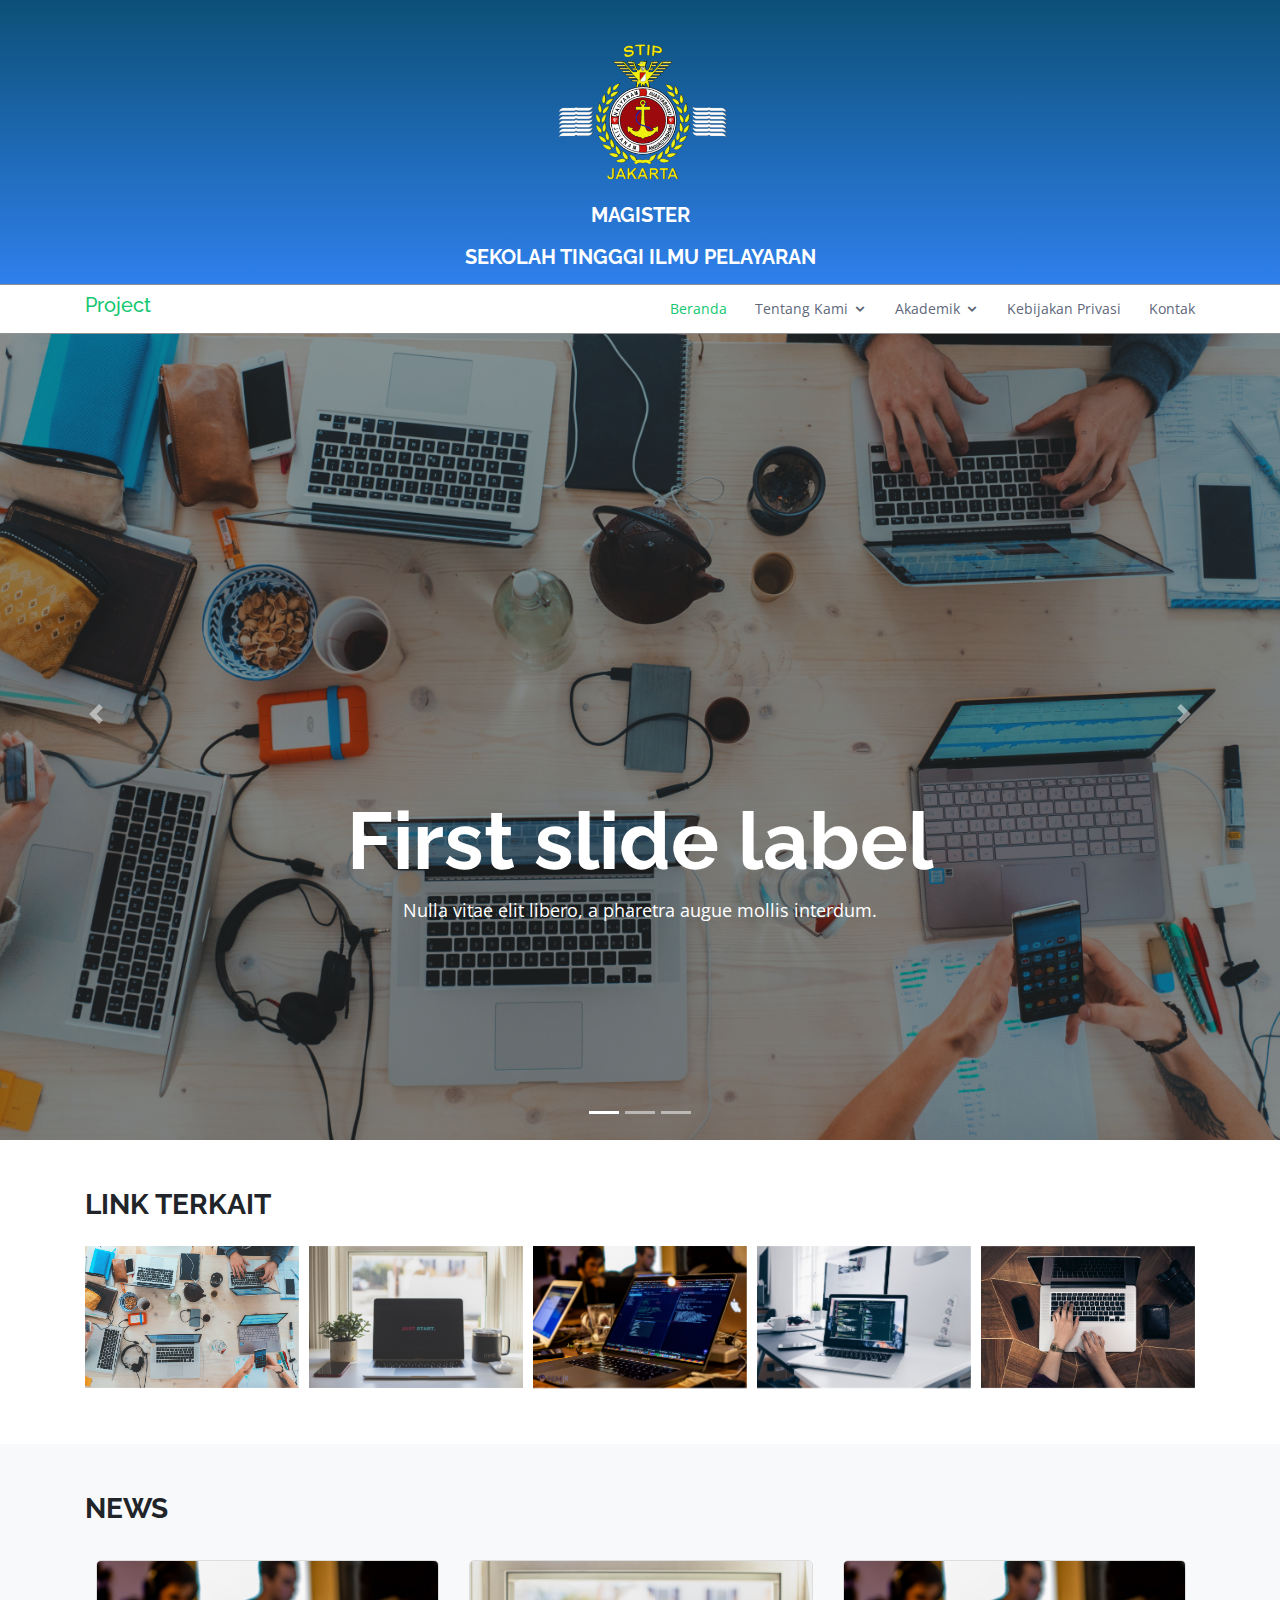
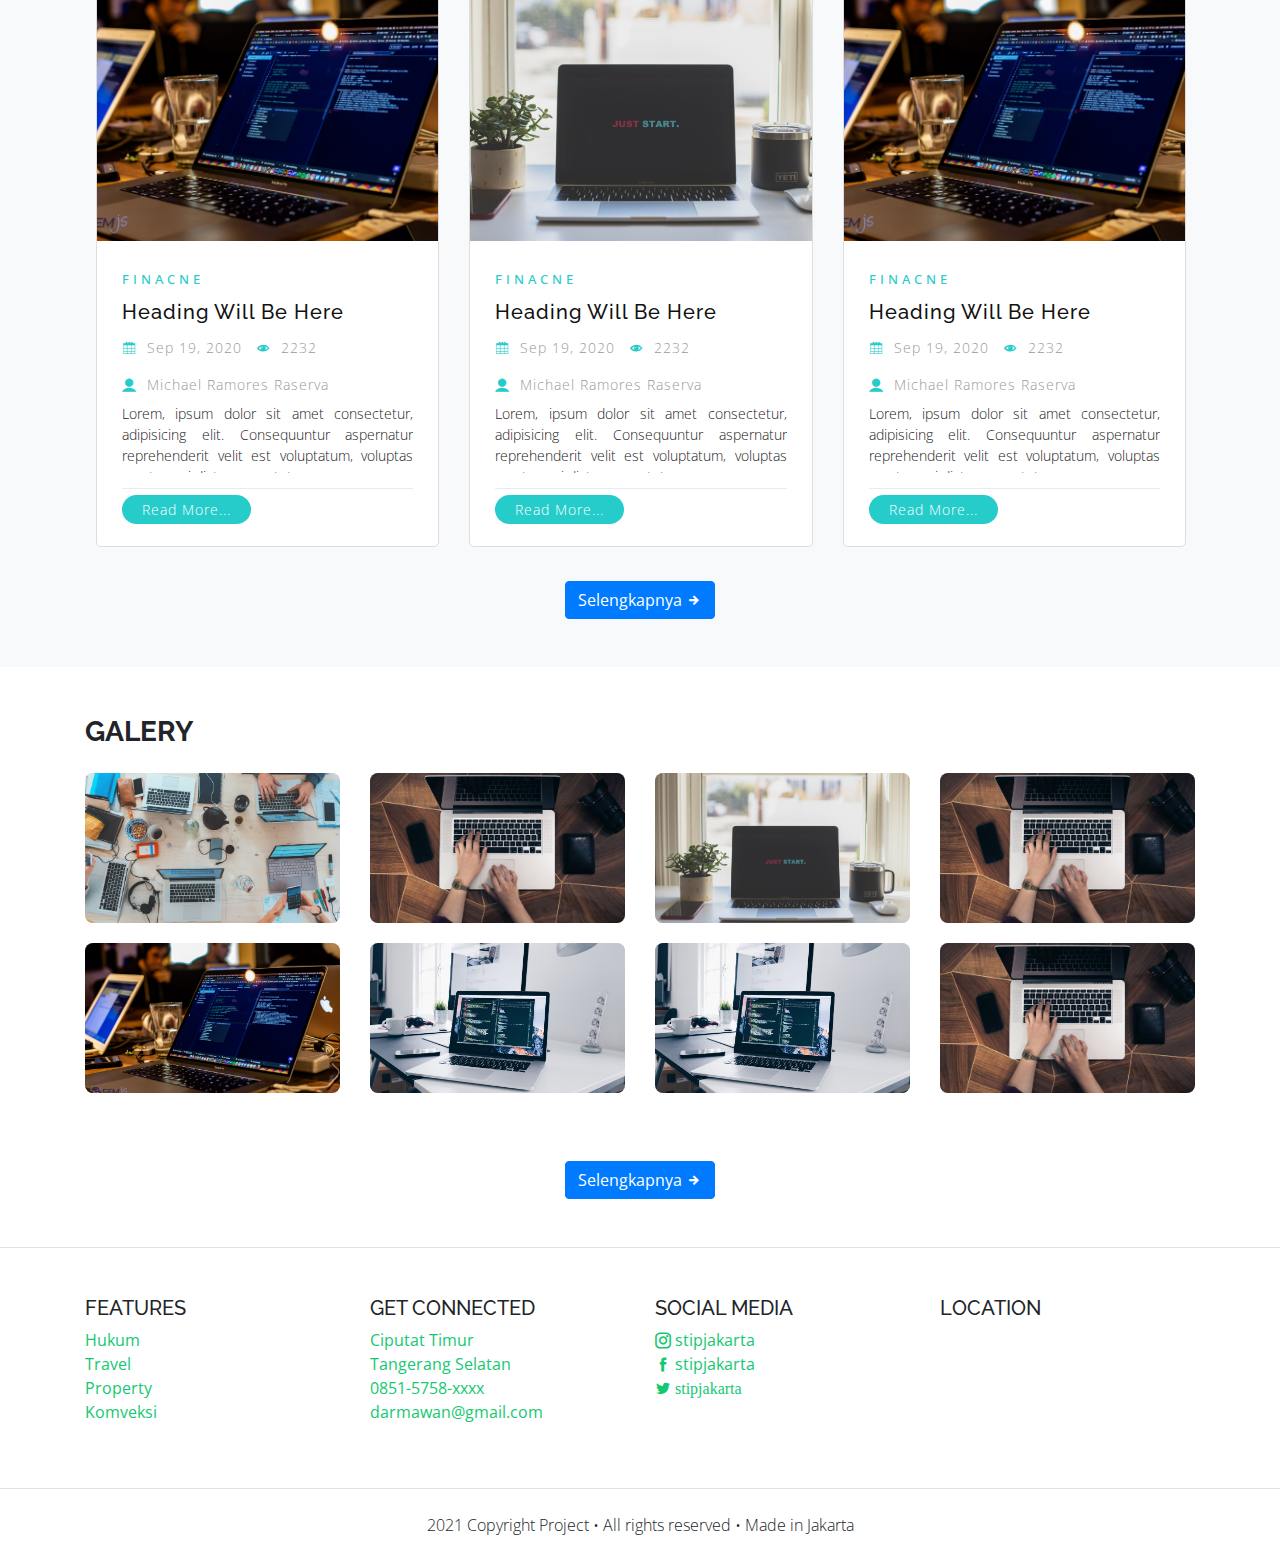
==== index.html @ 09ce3871 "berita" ====
<!DOCTYPE html>
<html lang="en">
  <head>
    <meta charset="UTF-8" />
    <meta http-equiv="X-UA-Compatible" content="IE=edge" />
    <meta name="viewport" content="width=device-width, initial-scale=1.0" />
    <title>Project Uda</title>
    <link rel="preconnect" href="https://fonts.gstatic.com" />
    <link
      href="https://fonts.googleapis.com/css?family=Open+Sans:300,300i,400,400i,600,600i,700,700i|Raleway:300,300i,400,400i,500,500i,600,600i,700,700i|Poppins:300,300i,400,400i,500,500i,600,600i,700,700i"
      rel="stylesheet"
    />
    <link rel="stylesheet" href="frontend/css/bootstrap.css" />
    <link rel="stylesheet" href="frontend/vendor/owl/owl.carousel.min.css" />
    <!-- <link rel="stylesheet" href="frontend/css/owl.theme.default.css" /> -->
    <link rel="stylesheet" href="frontend/css/bootstrap-grid.css" />
    <link rel="stylesheet" href="frontend/css/bootstrap-reboot.css" />
    <link rel="stylesheet" href="frontend/css/style.css" />
    <link href="frontend/vendor/icofont/icofont.min.css" rel="stylesheet" />
    <link href="frontend/vendor/venobox/venobox.css" rel="stylesheet" />
    <link rel="stylesheet" href="frontend/css/responsive.css" />
  </head>
  <body>
    <!-- header -->
    <header id="header">
      <div class="container">
        <div class="row">
          <div class="col-lg-12 col-12 section-header">
            <img src="frontend/images/logo.png" alt="LOGO" />
            <h1>MAGISTER</h1>
            <h1>SEKOLAH TINGGGI ILMU PELAYARAN</h1>
          </div>
        </div>
      </div>
    </header>
    <!-- header -->
    <!-- navbar -->
    <div class="menus">
      <div class="container d-flex align-items-center">
        <h1 class="logo mr-auto navbar-brand">
          <a href="index.html">Project</a>
        </h1>
        <nav class="nav-menu d-none d-lg-block">
          <ul>
            <li class="active"><a href="index.html">Beranda</a></li>
            <li class="drop-down">
              <a href="">Tentang Kami</a>
              <ul>
                <li><a href="sejarah.html">Sejarah</a></li>
                <li><a href="vm.html">Visi dan Misi</a></li>
                <li class="drop-down">
                  <a href="#">Deep Drop Down</a>
                  <ul>
                    <li><a href="#">Deep Drop Down 1</a></li>
                    <li><a href="#">Deep Drop Down 2</a></li>
                    <li><a href="#">Deep Drop Down 3</a></li>
                    <li><a href="#">Deep Drop Down 4</a></li>
                    <li><a href="#">Deep Drop Down 5</a></li>
                  </ul>
                </li>
              </ul>
            </li>
            <li class="drop-down">
              <a href="">Akademik</a>
              <ul>
                <li><a href="galery.html">Galeri</a></li>
                <li><a href="#">Testimoni</a></li>
                <li><a href="#">Animo & Daya Tampung</a></li>
                <li><a href="#">Biaya Pendidikan</a></li>
                <li><a href="#">Jadwal Pendaftaran</a></li>
                <li class="drop-down">
                  <a href="#">Deep Drop Down</a>
                  <ul>
                    <li><a href="#">Deep Drop Down 1</a></li>
                    <li><a href="#">Deep Drop Down 2</a></li>
                    <li><a href="#">Deep Drop Down 3</a></li>
                    <li><a href="#">Deep Drop Down 4</a></li>
                    <li><a href="#">Deep Drop Down 5</a></li>
                  </ul>
                </li>
              </ul>
            </li>
            <li><a href="#services">Kebijakan Privasi</a></li>
            <li><a href="#portfolio">Kontak</a></li>
          </ul>
        </nav>
      </div>
    </div>

    <!-- navbar -->
    <!-- corousel -->

    <div class="bd-example">
      <div
        id="carouselExampleCaptions"
        class="carousel slide"
        data-ride="carousel"
      >
        <ol class="carousel-indicators">
          <li
            data-target="#carouselExampleCaptions"
            data-slide-to="0"
            class="active"
          ></li>
          <li data-target="#carouselExampleCaptions" data-slide-to="1"></li>
          <li data-target="#carouselExampleCaptions" data-slide-to="2"></li>
        </ol>
        <div class="carousel-inner">
          <div class="carousel-item active">
            <img
              src="frontend/images/image1.jpg"
              class="d-block w-100"
              alt="..."
            />
            <div class="carousel-caption d-none d-md-block">
              <h5>First slide label</h5>
              <p>Nulla vitae elit libero, a pharetra augue mollis interdum.</p>
            </div>
          </div>
          <div class="carousel-item">
            <img
              src="frontend/images/image2.jpg"
              class="d-block w-100"
              alt="..."
            />
            <div class="carousel-caption d-none d-md-block">
              <h5>Second slide label</h5>
              <p>Lorem ipsum dolor sit amet, consectetur adipiscing elit.</p>
            </div>
          </div>
          <div class="carousel-item">
            <img
              src="frontend/images/image3.jpg"
              class="d-block w-100"
              alt="..."
            />
            <div class="carousel-caption d-none d-md-block">
              <h5>Third slide label</h5>
              <p>
                Praesent commodo cursus magna, vel scelerisque nisl consectetur.
              </p>
            </div>
          </div>
        </div>
        <a
          class="carousel-control-prev"
          href="#carouselExampleCaptions"
          role="button"
          data-slide="prev"
        >
          <span class="carousel-control-prev-icon" aria-hidden="true"></span>
          <span class="sr-only">Previous</span>
        </a>
        <a
          class="carousel-control-next"
          href="#carouselExampleCaptions"
          role="button"
          data-slide="next"
        >
          <span class="carousel-control-next-icon" aria-hidden="true"></span>
          <span class="sr-only">Next</span>
        </a>
      </div>
    </div>
    <!-- Corusel akhir -->
    <!-- link terkait -->
    <section class="section-link p-5">
      <div class="container">
        <div class="row mb-3">
          <div class="col-12">
            <h5>LINK TERKAIT</h5>
          </div>
        </div>
        <div class="row">
          <div class="col-12">
            <div id="link" class="owl-carousel">
              <div class="figure-img">
                <img
                  src="frontend/images/image1.jpg"
                  class="figure-img img-fluid"
                />
              </div>

              <div class="figure-img">
                <img
                  src="frontend/images/image2.jpg"
                  class="figure-img img-fluid"
                />
              </div>
              <div class="figure-img">
                <img
                  src="frontend/images/image3.jpg"
                  class="figure-img img-fluid"
                />
              </div>
              <div class="figure-img">
                <img
                  src="frontend/images/image4.jpg"
                  class="figure-img img-fluid"
                />
              </div>
              <div class="figure-img">
                <img
                  src="frontend/images/image5.jpg"
                  class="figure-img img-fluid"
                />
              </div>
            </div>
          </div>
        </div>
      </div>
    </section>
    <!-- link terkait -->
    <!-- news -->
    <section class="section-news bg-light p-5">
      <div class="container">
        <div class="row mb-3">
          <div class="col-12">
            <h5>NEWS</h5>
          </div>
        </div>
        <div class="row">
          <div class="col-lg-12">
            <div id="news-slider" class="owl-carousel">
              <div class="news-grid">
                <div class="news-grid-image">
                  <img src="frontend/images/image3.jpg" />
                  <div class="news-grid-box">
                    <h1>19</h1>
                    <p>Sep</p>
                  </div>
                </div>
                <div class="news-grid-txt">
                  <span>Finacne</span>
                  <h2>Heading Will Be Here</h2>
                  <ul>
                     <li>
                      <i class="icofont-calendar" aria-hidden="true"></i> Sep
                      19, 2020
                    </li>
                    <li>
                      <i class="icofont-eye" aria-hidden="true"></i> 2232
                    </li>
                    <li>
                      <i class="icofont-ui-user" aria-hidden="true"></i> Michael Ramores Raserva
                    </li>
                  </ul>
                  <div class="news-over">
                    <p>
                      Lorem, ipsum dolor sit amet consectetur, adipisicing elit.
                      Consequuntur aspernatur reprehenderit velit est
                      voluptatum, voluptas amet quasi dicta consectetur.
                    </p>
                  </div>
                  <div class="dropdown-divider"></div>
                  <a href="detail-berita.html">Read More...</a>
                </div>
              </div>
              <div class="news-grid">
                <div class="news-grid-image">
                  <img src="frontend/images/image2.jpg" />
                  <div class="news-grid-box">
                    <h1>19</h1>
                    <p>Sep</p>
                  </div>
                </div>
                <div class="news-grid-txt">
                  <span>Finacne</span>
                  <h2>Heading Will Be Here</h2>
                  <ul>
                     <li>
                      <i class="icofont-calendar" aria-hidden="true"></i> Sep
                      19, 2020
                    </li>
                    <li>
                      <i class="icofont-eye" aria-hidden="true"></i> 2232
                    </li>
                    <li>
                      <i class="icofont-ui-user" aria-hidden="true"></i> Michael Ramores Raserva
                    </li>
                  </ul>
                  <div class="news-over">
                    <p>
                      Lorem, ipsum dolor sit amet consectetur, adipisicing elit.
                      Consequuntur aspernatur reprehenderit velit est
                      voluptatum, voluptas amet quasi dicta consectetur.
                    </p>
                  </div>
                  <div class="dropdown-divider"></div>
                  <a href="detail-berita.html">Read More...</a>
                </div>
              </div>

              <div class="news-grid">
                <div class="news-grid-image">
                  <img src="frontend/images/image3.jpg" />
                  <div class="news-grid-box">
                    <h1>19</h1>
                    <p>Sep</p>
                  </div>
                </div>
                <div class="news-grid-txt">
                  <span>Finacne</span>
                  <h2>Heading Will Be Here</h2>
                  <ul>
                     <li>
                      <i class="icofont-calendar" aria-hidden="true"></i> Sep
                      19, 2020
                    </li>
                    <li>
                      <i class="icofont-eye" aria-hidden="true"></i> 2232
                    </li>
                    <li>
                      <i class="icofont-ui-user" aria-hidden="true"></i> Michael Ramores Raserva
                    </li>
                  </ul>
                  <div class="news-over">
                    <p>
                      Lorem, ipsum dolor sit amet consectetur, adipisicing elit.
                      Consequuntur aspernatur reprehenderit velit est
                      voluptatum, voluptas amet quasi dicta consectetur.
                    </p>
                  </div>
                  <div class="dropdown-divider"></div>
                  <a href="detail-berita.html">Read More...</a>
                </div>
              </div>
              <div class="news-grid">
                <div class="news-grid-image">
                  <img src="frontend/images/image5.jpg" />
                  <div class="news-grid-box">
                    <h1>19</h1>
                    <p>Sep</p>
                  </div>
                </div>
                <div class="news-grid-txt">
                  <span>Finacne</span>
                  <h2>Heading Will Be Here</h2>
                  <ul>
                     <li>
                      <i class="icofont-calendar" aria-hidden="true"></i> Sep
                      19, 2020
                    </li>
                    <li>
                      <i class="icofont-eye" aria-hidden="true"></i> 2232
                    </li>
                    <li>
                      <i class="icofont-ui-user" aria-hidden="true"></i> Michael Ramores Raserva
                    </li>
                  </ul>
                  <div class="news-over">
                    <p>
                      Lorem, ipsum dolor sit amet consectetur, adipisicing elit.
                      Consequuntur aspernatur reprehenderit velit est
                      voluptatum, voluptas amet quasi dicta consectetur.
                    </p>
                  </div>
                  <div class="dropdown-divider"></div>
                  <a href="detail-berita.html">Read More...</a>
                </div>
              </div>
              <div class="news-grid">
                <div class="news-grid-image">
                  <img src="frontend/images/image4.jpg" />
                  <div class="news-grid-box">
                    <h1>19</h1>
                    <p>Sep</p>
                  </div>
                </div>
                <div class="news-grid-txt">
                  <span>Finacne</span>
                  <h2>Heading Will Be Here</h2>
                  <ul>
                     <li>
                      <i class="icofont-calendar" aria-hidden="true"></i> Sep
                      19, 2020
                    </li>
                    <li>
                      <i class="icofont-eye" aria-hidden="true"></i> 2232
                    </li>
                    <li>
                      <i class="icofont-ui-user" aria-hidden="true"></i> Michael Ramores Raserva
                    </li>
                  </ul>
                  <div class="news-over">
                    <p>
                      Lorem, ipsum dolor sit amet consectetur, adipisicing elit.
                      Consequuntur aspernatur reprehenderit velit est
                      voluptatum, voluptas amet quasi dicta consectetur.
                    </p>
                  </div>
                  <div class="dropdown-divider"></div>
                  <a href="detail-berita.html">Read More...</a>
                </div>
              </div>
              <div class="news-grid">
                <div class="news-grid-image">
                  <img src="frontend/images/image5.jpg" />
                  <div class="news-grid-box">
                    <h1>19</h1>
                    <p>Sep</p>
                  </div>
                </div>
                <div class="news-grid-txt">
                  <span>Finacne</span>
                  <h2>Heading Will Be Here</h2>
                  <ul>
                     <li>
                      <i class="icofont-calendar" aria-hidden="true"></i> Sep
                      19, 2020
                    </li>
                    <li>
                      <i class="icofont-eye" aria-hidden="true"></i> 2232
                    </li>
                    <li>
                      <i class="icofont-ui-user" aria-hidden="true"></i> Michael Ramores Raserva
                    </li>
                  </ul>
                  <div class="news-over">
                    <p>
                      Lorem, ipsum dolor sit amet consectetur, adipisicing elit.
                      Consequuntur aspernatur reprehenderit velit est
                      voluptatum, voluptas amet quasi dicta consectetur.
                    </p>
                  </div>
                  <div class="dropdown-divider"></div>
                  <a href="detail-berita.html">Read More...</a>
                </div>
              </div>
            </div>
          </div>
        </div>
        <div class="row">
          <div class="col-12 d-flex justify-content-center">
            <a href="berita.html" class="btn btn-primary"
              >Selengkapnya <i class="icofont-arrow-right"></i
            ></a>
          </div>
        </div>
      </div>
    </section>
    <!-- NEWS -->
    <!-- GALERY -->
    <section class="section-galery p-5">
      <div class="container">
        <div class="row mb-3">
          <div class="col-12">
            <h5>GALERY</h5>
          </div>
        </div>
        <div class="row row-galery">
          <div class="col-lg-3 col-md-6 col-sm-2">
            <div class="component-news d-block">
              <div class="news-thumbnail">
                <div
                  class="news-image"
                  style="background-image: url('frontend/images/image1.jpg')"
                >
                  <a
                    href="frontend/images/image1.jpg"
                    data-gall="Gallery"
                    class="venobox d-flex justify-content-center"
                  >
                  </a>
                </div>
              </div>
            </div>
          </div>
          <div class="col-lg-3 col-md-6 col-sm-2">
            <div class="component-news d-block">
              <div class="news-thumbnail">
                <div
                  class="news-image"
                  style="background-image: url('frontend/images/image5.jpg')"
                >
                  <a
                    href="frontend/images/image5.jpg"
                    data-gall="Gallery"
                    class="venobox d-flex justify-content-center"
                  ></a>
                </div>
              </div>
            </div>
          </div>
          <div class="col-lg-3 col-md-6 col-sm-2">
            <div class="component-news d-block">
              <div class="news-thumbnail">
                <div
                  class="news-image"
                  style="background-image: url('frontend/images/image2.jpg')"
                >
                  <a
                    href="frontend/images/image2.jpg"
                    data-gall="Gallery"
                    class="venobox d-flex justify-content-center"
                  ></a>
                </div>
              </div>
            </div>
          </div>
          <div class="col-lg-3 col-md-6 col-sm-2">
            <div class="component-news d-block">
              <div class="news-thumbnail">
                <div
                  class="news-image"
                  style="background-image: url('frontend/images/image5.jpg')"
                >
                  <a
                    href="frontend/images/image5.jpg"
                    data-gall="Gallery"
                    class="venobox d-flex justify-content-center"
                  ></a>
                </div>
              </div>
            </div>
          </div>
          <div class="col-lg-3 col-md-6 col-sm-2">
            <div class="component-news d-block">
              <div class="news-thumbnail">
                <div
                  class="news-image"
                  style="background-image: url('frontend/images/image3.jpg')"
                >
                  <a
                    href="frontend/images/image3.jpg"
                    data-gall="Gallery"
                    class="venobox d-flex justify-content-center"
                  ></a>
                </div>
              </div>
            </div>
          </div>
          <div class="col-lg-3 col-md-6 col-sm-2">
            <div class="component-news d-block">
              <div class="news-thumbnail">
                <div
                  class="news-image"
                  style="background-image: url('frontend/images/image4.jpg')"
                >
                  <a
                    href="frontend/images/image4.jpg"
                    data-gall="Gallery"
                    class="venobox d-flex justify-content-center"
                  ></a>
                </div>
              </div>
            </div>
          </div>
          <div class="col-lg-3 col-md-6 col-sm-2">
            <div class="component-news d-block">
              <div class="news-thumbnail">
                <div
                  class="news-image"
                  style="background-image: url('frontend/images/image4.jpg')"
                >
                  <a
                    href="frontend/images/image4.jpg"
                    data-gall="Gallery"
                    class="venobox d-flex justify-content-center"
                  ></a>
                </div>
              </div>
            </div>
          </div>
          <div class="col-lg-3 col-md-6 col-sm-2">
            <div class="component-news d-block">
              <div class="news-thumbnail">
                <div
                  class="news-image"
                  style="background-image: url('frontend/images/image5.jpg')"
                >
                  <a
                    href="frontend/images/image5.jpg"
                    data-gall="Gallery"
                    class="venobox d-flex justify-content-center"
                  ></a>
                </div>
              </div>
            </div>
          </div>
          <div class="col-lg-3 col-md-6 col-sm-2">
            <div class="component-news d-block">
              <div class="news-thumbnail">
                <div
                  class="news-image"
                  style="background-image: url('frontend/images/image4.jpg')"
                >
                  <a
                    href="frontend/images/image4.jpg"
                    data-gall="Gallery"
                    class="venobox d-flex justify-content-center"
                  ></a>
                </div>
              </div>
            </div>
          </div>
        </div>
      </div>
      <div class="row pt-5">
        <div class="col-12 d-flex justify-content-center">
          <a href="galery.html" class="btn btn-primary"
            >Selengkapnya <i class="icofont-arrow-right"></i
          ></a>
        </div>
      </div>
    </section>

    <!-- GALERY -->
    <footer class="section-footer mb-4 border-top">
      <div class="container pt-5 pb-5">
        <div class="row justify-content-center">
          <div class="col-12">
            <div class="row">
              <div class="col-12 col-lg-3">
                <h5>FEATURES</h5>
                <ul class="list-unstyled">
                  <li>
                    <a href=" "> Hukum</a>
                  </li>
                  <li>
                    <a href=" ">Travel</a>
                  </li>
                  <li>
                    <a href=" ">Property</a>
                  </li>
                  <li>
                    <a href=" ">Komveksi</a>
                  </li>
                </ul>
              </div>

              <div class="col-12 col-lg-3">
                <h5>GET CONNECTED</h5>
                <ul class="list-unstyled">
                  <li>
                    <a href=" ">Ciputat Timur</a>
                  </li>
                  <li>
                    <a href=" ">Tangerang Selatan</a>
                  </li>
                  <li>
                    <a href=" ">0851-5758-xxxx</a>
                  </li>
                  <li>
                    <a href=" ">darmawan@gmail.com</a>
                  </li>
                </ul>
              </div>
              <div class="col-12 col-lg-3">
                <h5>SOCIAL MEDIA</h5>
                <ul class="list-unstyled">
                  <li>
                    <a href=" "
                      ><i class="icofont-instagram"></i> stipjakarta</a
                    >
                  </li>
                  <li>
                    <a href=" "><i class="icofont-facebook"></i> stipjakarta</a>
                  </li>
                  <li>
                    <a href=" "><i class="icofont-twitter"> stipjakarta</i></a>
                  </li>
                </ul>
              </div>
              <div class="col-12 col-lg-3">
                <h5>LOCATION</h5>
                <iframe
                  src="https://www.google.com/maps/embed?pb=!1m18!1m12!1m3!1d3965.6887123064917!2d106.75158631431097!3d-6.304567863454402!2m3!1f0!2f0!3f0!3m2!1i1024!2i768!4f13.1!3m3!1m2!1s0x2e69ef103911afdd%3A0xaa8cbd97d3e66313!2sHANASTI%20%26%20REKAN!5e0!3m2!1sid!2sid!4v1594569142660!5m2!1sid!2sid "
                  frameborder="0 "
                  style="border: 0; width: 100%; height: 100px"
                  allowfullscreen
                ></iframe>
              </div>
            </div>
          </div>
        </div>
      </div>
      <div class="container-fluid pt-4 pb-1 border-top">
        <div class="row justify-content-center">
          <div class="col-auto text-gray-500 font-weight-light">
            2021 Copyright Project • All rights reserved • Made in Jakarta
          </div>
        </div>
      </div>
    </footer>
    <a href="#" class="back-to-top"><i class="icofont-simple-up"></i></a>

    <script src="frontend/js/jquery-3.3.1.min.js"></script>
    <!-- <script src="frontend/js/jquery.min.js"></script> -->
    <!-- <script src="frontend/js/popper.min.js"></script> -->
    <script src="frontend/js/bootstrap.js"></script>
    <script src="frontend/js/main.js"></script>
    <script src="frontend/vendor/venobox/venobox.min.js"></script>
    <script src="frontend/vendor/owl/owl.carousel.min.js"></script>
    <script type="text/javascript">
      $(document).ready(function () {
        $("#news-slider").owlCarousel({
          loop: true,
          margin: 10,
          nav: false,
          autoplay: true,
          autoplayTimeout: 4000,
          dotd: false,
          responsive: {
            0: {
              items: 1,
            },
            600: {
              items: 2,
            },
            1000: {
              items: 3,
            },
            1400: {
              items: 4,
            },
          },
        });
      });
    </script>
    <script type="text/javascript">
      $("#link").owlCarousel({
        loop: true,
        margin: 10,
        nav: false,
        autoplay: true,
        autoplayTimeout: 4000,
        dotd: false,

        responsive: {
          0: {
            items: 2,
          },
          600: {
            items: 3,
          },
          1000: {
            items: 5,
          },
          1400: {
            items: 5,
          },
        },
      });
    </script>
  </body>
</html>
---- frontend/css/style.css ----
body {
  font-family: "Open Sans", sans-serif;
}
a {
  color: #14c871;
}

a:hover {
  color: #206bfb;
  text-decoration: none;
}
h1,
h2,
h3,
h4,
h5,
h6 {
  font-family: "Raleway", sans-serif;
}

.back-to-top {
  position: fixed;
  display: none;
  right: 15px;
  bottom: 15px;
  z-index: 99999;
}

.back-to-top i {
  display: flex;
  align-items: center;
  justify-content: center;
  font-size: 24px;
  width: 40px;
  height: 40px;
  border-radius: 4px;
  background: #16df7e;
  color: #fff;
  transition: all 0.4s;
}

.back-to-top i:hover {
  background: #206bfb;
  color: #fff;
}

header {
  background-image: linear-gradient(
    180deg,
    #0c5077 0%,
    #2f80ed 100%,
    #000000 100%,
    #ffffff 100%
  );
}
.section-header img {
  width: 25%;
  display: block;
  margin-left: auto;
  margin-right: auto;
  margin-top: 30px;
}

.section-header h1 {
  font-size: 20px;
  font-weight: 700;
  color: #ffffff;
  text-align: center;
  padding-bottom: 10px;
}

.menus {
  position: absolute;
  top: 284px;
  width: 100%;
  border-top: 1px solid #909090;
  border-bottom: 1px solid #909090;
  background-color: white;
  z-index: 3000;
}

.menus.sticky {
  position: fixed;
  top: 50px;

  border-top: none;
  background: white;
  box-shadow: 0px 2px 15px rgba(0, 0, 0, 0.1);
  padding: 8px 0;
}
#header {
  z-index: 997;
}

#header.header-scrolled {
  box-shadow: 0px 2px 15px rgba(0, 0, 0, 0.1);
  position: fixed;
  top: -230px;
  width: 100%;
}
/* Desktop Navigation */
.nav-menu ul {
  margin: 0;
  padding: 0;
  list-style: none;
}

.nav-menu > ul {
  display: flex;
}

.nav-menu > ul > li {
  position: relative;
  white-space: nowrap;
  padding: 10px 0 10px 28px;
}

.nav-menu a {
  display: block;
  position: relative;
  color: #5f687b;
  transition: 0.3s;
  font-size: 14px;
  font-family: "Open Sans", sans-serif;
}

.nav-menu a:hover,
.nav-menu .active > a,
.nav-menu li:hover > a {
  color: #14c871;
}

.nav-menu .drop-down ul {
  display: block;
  position: absolute;
  left: 14px;
  top: calc(100% + 30px);
  z-index: 99;
  opacity: 0;
  visibility: hidden;
  padding: 10px 0;
  background: #fff;
  box-shadow: 0px 0px 30px rgba(127, 137, 161, 0.25);
  transition: 0.3s;
}

.nav-menu .drop-down:hover > ul {
  opacity: 1;
  top: 100%;
  visibility: visible;
}

.nav-menu .drop-down li {
  min-width: 180px;
  position: relative;
}

.nav-menu .drop-down ul a {
  padding: 10px 20px;
  font-size: 14px;
  font-weight: 500;
  text-transform: none;
  color: #5f687b;
}

.nav-menu .drop-down ul a:hover,
.nav-menu .drop-down ul .active > a,
.nav-menu .drop-down ul li:hover > a {
  color: #14c871;
}

.nav-menu .drop-down > a:after {
  content: "\ea99";
  font-family: IcoFont;
  padding-left: 5px;
}

.nav-menu .drop-down .drop-down ul {
  top: 0;
  left: calc(100% - 30px);
}

.nav-menu .drop-down .drop-down:hover > ul {
  opacity: 1;
  top: 0;
  left: 100%;
}

.nav-menu .drop-down .drop-down > a {
  padding-right: 35px;
}

.nav-menu .drop-down .drop-down > a:after {
  content: "\eaa0";
  font-family: IcoFont;
  position: absolute;
  right: 15px;
}

.carousel-item {
  /* height: 100vh; */
  /* min-height: 500px;
  background: no-repeat scroll center scroll; */
  -webkit-background-size: cover;
  background-size: cover;
}

.carousel-item::before {
  content: "";
  display: block;
  position: absolute;
  top: 0;
  left: 0;
  bottom: 0;
  right: 0;
  background: black;
  opacity: 0.4;
}
.carousel-caption {
  bottom: 180px;
  padding-left: 100px;
  padding-right: 100px;
}

.carousel-caption h5 {
  font-size: 80px;
  font-weight: 700;
}
.carousel-caption p {
  font-size: 18px;
  top: 2rem;
}

/* LINK TERKAIT */
.section-link h5 {
  font-size: 28px;
  font-weight: 700;
}
/* LINK TERKAIT */

/* NEWS */
.owl-controls .owl-buttons {
  position: relative;
}

.owl-controls .owl-prev {
  position: absolute;
  left: -40px;
  bottom: 230px;
  padding: 8px 17px;
  background: #26ccca;
  border-radius: 50px;
  transition: 0.5s;
}

.owl-controls .owl-next {
  position: absolute;
  right: -40px;
  bottom: 230px;
  padding: 8px 17px;
  background: #26ccca;
  border-radius: 50px;
  transition: 0.5s;
}

.owl-controls .owl-prev:after,
.owl-controls .owl-next:after {
  content: "\f104";
  font-family: FontAwesome;
  color: #fff;
  font-size: 16px;
}

.owl-controls .owl-next:after {
  content: "\f105";
}

.owl-controls .owl-prev:hover,
.owl-controls .owl-next:hover {
  background: #000;
}

/* NEWS */
.section-news h5 {
  font-size: 28px;
  font-weight: 700;
}
.news-grid {
  width: auto;
  position: relative;
  background: #fff;
  border-radius: 5px;
  overflow: hidden;
  border: 1px solid #ddd; /*box-shadow: 0px 10px 30px 0px rgba(50, 50, 50, 0.16);*/
  margin: 10px;
}

.news-grid-image {
  width: 100%;
  height: 280px;
  overflow: hidden;
}

.news-grid-image img {
  width: 100%;
  height: 100%;
  object-fit: cover;
  transition: 0.5s;
}

.news-grid-box {
  display: block;
  position: absolute;
  text-align: center;
  background: #26ccca;
  left: -80px;
  top: 15px;
  padding: 10px;
  transition: 0.5s;
}

.news-grid-box h1 {
  color: #fff;
  font-size: 30px;

  letter-spacing: 2px;
  padding-bottom: 5px;
  border-bottom: 1px solid rgba(255, 255, 255, 0.3);
  margin-bottom: 5px;
}

.news-grid-box p {
  color: #fff;
  font-size: 14px;
  font-weight: 400;
  margin-bottom: 0px;
}

.news-grid-txt {
  padding: 25px;
}

.news-grid-txt span {
  color: #26ccca;
  font-size: 13px;
  font-weight: 500;
  letter-spacing: 4px;
  text-transform: uppercase;
}

.news-grid-txt h2 {
  color: #111;
  font-size: 20px;
  letter-spacing: 1px;
  margin: 10px 0px 5px 0px;
}

.news-grid-txt ul {
  padding: 0;
  margin: 0;
}

.news-grid-txt ul li {
  list-style: none;
  display: inline-block;
  color: #999;
  font-size: 14px;
  font-weight: 300;
  margin: 8px 10px 8px 0px;
  letter-spacing: 1px;
}

.news-grid-txt ul li i {
  color: #26ccca;
  font-size: 14px;
  font-weight: 500;
  margin-right: 5px;
}
.news-over {
  overflow: hidden;
  height: 70px;
  margin-bottom: 15px;
}
.news-grid-txt p {
  color: #222;
  font-size: 14px;
  font-weight: 100;
  text-align: justify;
  padding-bottom: 15px;
  margin-bottom: 25px;
}

.news-grid-txt a {
  color: #fff;
  background: #26ccca;
  margin-top: 50px;
  padding: 5px 20px;
  border-radius: 50px;
  font-size: 14px;
  font-weight: 300;
  letter-spacing: 1px;
  text-decoration-line: none;
  transition: 0.5s;
}

/*Hover-Section*/
.news-grid:hover .news-grid-box {
  left: 15px;
  transition: 0.5s;
}

.news-grid:hover .news-grid-image img {
  filter: grayscale(1);
  transform: scale(1.1);
  transition: 0.5s;
}

.news-grid:hover .news-grid-txt a {
  text-decoration-line: none;
  color: #fff;
  letter-spacing: 2px;
  transition: 0.5s;
}

/* NEWS */

/* DETAILS NEWS */
.section-detail-news .news-grid-txt {
  padding: 25px;
  text-align: center;
}

.section-detail-news .news-grid-txt span {
  color: #26ccca;
  font-size: 13px;
  font-weight: 500;
  letter-spacing: 4px;
  text-transform: uppercase;
}

.section-detail-news .news-grid-txt h2 {
  color: #111;
  font-weight: 700;
  font-size: 41px;
line-height: 50px;
margin-bottom: 7px;
margin-top: 0;
overflow-wrap: break-word;
}

.section-detail-news .news-grid-txt ul {
  padding: 0;
  margin: 0;
}

.section-detail-news .news-grid-txt ul li {
  list-style: none;
  display: inline-block;
  color: #999;
  font-size: 14px;
  font-weight: 300;
  margin: 8px 10px 8px 0px;
  letter-spacing: 1px;
}

.section-detail-news .news-grid-txt ul li i {
  color: #26ccca;
  font-size: 14px;
  font-weight: 500;
  margin-right: 5px;
}

.section-detail-news .news-grid-txt p {
  color: #222;
  font-size: 14px;
  font-weight: 100;
  text-align: justify;
  padding-bottom: 15px;
  margin-bottom: 25px;
}

.section-detail-news .news-grid-txt a {
  color: #fff;
  background: #26ccca;
  margin-top: 50px;
  padding: 5px 20px;
  border-radius: 50px;
  font-size: 14px;
  font-weight: 300;
  letter-spacing: 1px;
  text-decoration-line: none;
  transition: 0.5s;
}


/* DETAILS NEWS */

/* NEWS MENU */
.news-menu .news-grid {
  width: auto;
  position: relative;
  background: #fff;
  border-radius: 5px;
  overflow: hidden;
  border: 1px solid #ddd; /*box-shadow: 0px 10px 30px 0px rgba(50, 50, 50, 0.16);*/
  margin: 10px;
}

.news-menu .news-grid-image {
  width: 100%;
  height: 280px;
  overflow: hidden;
}

.news-menu .news-grid-image img {
  width: 100%;
  height: 100%;
  object-fit: cover;
  transition: 0.5s;
}

.news-menu .news-grid-box {
  display: block;
  position: absolute;
  text-align: center;
  background: #26ccca;
  left: -80px;
  top: 15px;
  padding: 10px;
  transition: 0.5s;
}

.news-menu .news-grid-box h1 {
  color: #fff;
  font-size: 30px;

  letter-spacing: 2px;
  padding-bottom: 5px;
  border-bottom: 1px solid rgba(255, 255, 255, 0.3);
  margin-bottom: 5px;
}

.news-menu .news-grid-box p {
  color: #fff;
  font-size: 14px;
  font-weight: 400;
  margin-bottom: 0px;
}

.news-menu .news-grid-txt {
  padding: 25px;
}

.news-menu .news-grid-txt span {
  color: #26ccca;
  font-size: 13px;
  font-weight: 500;
  letter-spacing: 4px;
  text-transform: uppercase;
}

.news-menu .news-grid-txt h2 {
  color: #111;
  font-size: 20px;
  letter-spacing: 1px;
  margin: 10px 0px 5px 0px;
}

.news-menu .news-grid-txt ul {
  padding: 0;
  margin: 0;
}

.news-menu .news-grid-txt ul li {
  list-style: none;
  display: inline-block;
  color: #999;
  font-size: 14px;
  font-weight: 300;
  margin: 8px 10px 8px 0px;
  letter-spacing: 1px;
}

.news-menu .news-grid-txt ul li i {
  color: #26ccca;
  font-size: 14px;
  font-weight: 500;
  margin-right: 5px;
}
.news-menu .news-over {
  overflow: hidden;
  height: 70px;
  margin-bottom: 15px;
}
.news-menu .news-grid-txt p {
  color: #222;
  font-size: 14px;
  font-weight: 100;
  text-align: justify;
  padding-bottom: 15px;
  margin-bottom: 25px;
}

.news-menu .news-grid-txt a {
  color: #fff;
  background: #26ccca;
  margin-top: 50px;
  padding: 5px 20px;
  border-radius: 50px;
  font-size: 14px;
  font-weight: 300;
  letter-spacing: 1px;
  text-decoration-line: none;
  transition: 0.5s;
}

/*Hover-Section*/
.news-grid:hover .news-grid-box {
  left: 15px;
  transition: 0.5s;
}

.news-grid:hover .news-grid-image img {
  filter: grayscale(1);
  transform: scale(1.1);
  transition: 0.5s;
}

.news-grid:hover .news-grid-txt a {
  text-decoration-line: none;
  color: #fff;
  letter-spacing: 2px;
  transition: 0.5s;
}

/* NEWS MENU */
/* GALERY */
.gallery-menu,
.section-sejarah, .section-detail-news,
.news-menu {
  padding-top: 80px;
  padding-bottom: 80px;
  background-color: #f8f9fa;
}
.section-galery .row-galery {
  height: 340px;
  overflow: hidden;
}
.section-galery h5 {
  font-size: 28px;
  font-weight: 700;
}
.component-news {
  margin-bottom: 20px;
}

.component-news:hover {
  text-decoration: none;
}

.component-news .news-thumbnail {
  width: 100%;
  height: 150px;
  border-radius: 8px;
  overflow: hidden;
  position: relative;
  z-index: 1;
}

.component-news .news-thumbnail:hover .news-image,
.component-news .news-thumbnail:focus .news-image {
  -webkit-transform: scale(1.1);
  transform: scale(1.1);
}

.component-news .news-thumbnail .news-image {
  width: 100%;
  height: 100%;
  background-color: #ddd;
  background-position: center;
  background-size: cover;
  background-repeat: no-repeat;
  -webkit-transition: all 0.3s ease;
  transition: all 0.3s ease;
}

.news-thumbnail {
  position: relative;
}

.news-thumbnail a {
  position: absolute;
  top: 0;
  bottom: 8px;
  right: 0;
  left: 0;
  background-color: rgb(0, 0, 0, 0.7);
  opacity: 0;
  transition: opacity 0.9s;
}

.news-thumbnail:hover a {
  opacity: 1;
} /* GALERY*/

/* Mobile Navigation */
.mobile-nav-toggle {
  position: fixed;
  top: 16px;
  right: 15px;
  z-index: 9998;
  border: 0;
  background: none;
  font-size: 24px;
  transition: all 0.4s;
  outline: none !important;
  line-height: 1;
  cursor: pointer;
  text-align: right;
}

.mobile-nav-toggle i {
  color: #ffffff;
}

.mobile-nav {
  position: fixed;
  top: 55px;
  right: 15px;
  bottom: 15px;
  left: 15px;
  z-index: 9999;
  overflow-y: auto;
  background: #fff;
  transition: ease-in-out 0.2s;
  opacity: 0;
  visibility: hidden;
  border-radius: 10px;
  padding: 10px 0;
}

.mobile-nav * {
  margin: 0;
  padding: 0;
  list-style: none;
}

.mobile-nav a {
  display: block;
  position: relative;
  color: #5f687b;
  padding: 10px 20px;
  font-weight: 500;
  outline: none;
}

.mobile-nav a:hover,
.mobile-nav .active > a,
.mobile-nav li:hover > a {
  color: #16df7e;
  text-decoration: none;
}

.mobile-nav .drop-down > a:after {
  content: "\ea99";
  font-family: IcoFont;
  padding-left: 10px;
  position: absolute;
  right: 15px;
}

.mobile-nav .active.drop-down > a:after {
  content: "\eaa1";
}

.mobile-nav .drop-down > a {
  padding-right: 35px;
}

.mobile-nav .drop-down ul {
  display: none;
  overflow: hidden;
}

.mobile-nav .drop-down li {
  padding-left: 20px;
}

.mobile-nav-overly {
  width: 100%;
  height: 100%;
  z-index: 9997;
  top: 0;
  left: 0;
  position: fixed;
  background: rgba(73, 80, 94, 0.6);
  overflow: hidden;
  display: none;
  transition: ease-in-out 0.2s;
}

.mobile-nav-active {
  overflow: hidden;
}

.mobile-nav-active .mobile-nav {
  opacity: 1;
  visibility: visible;
}

.mobile-nav-active .mobile-nav-toggle i {
  color: #fff;
}
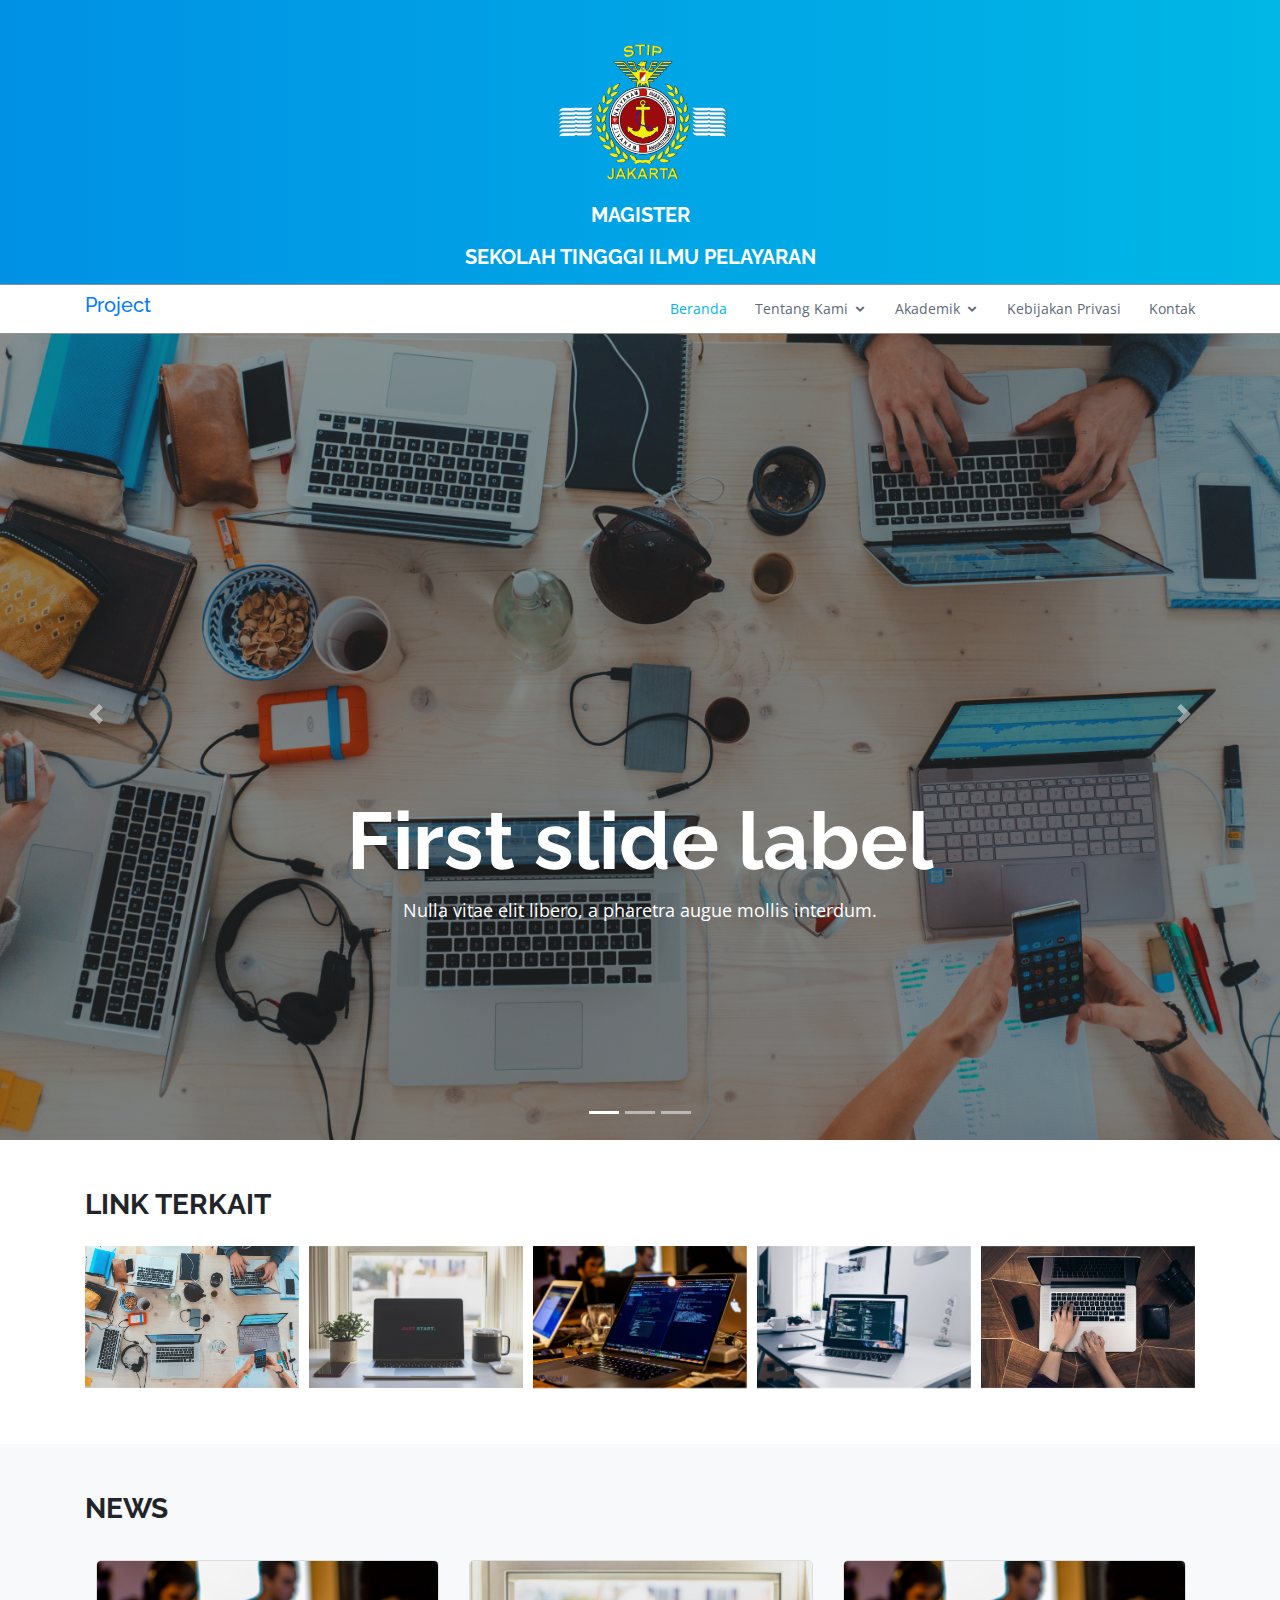
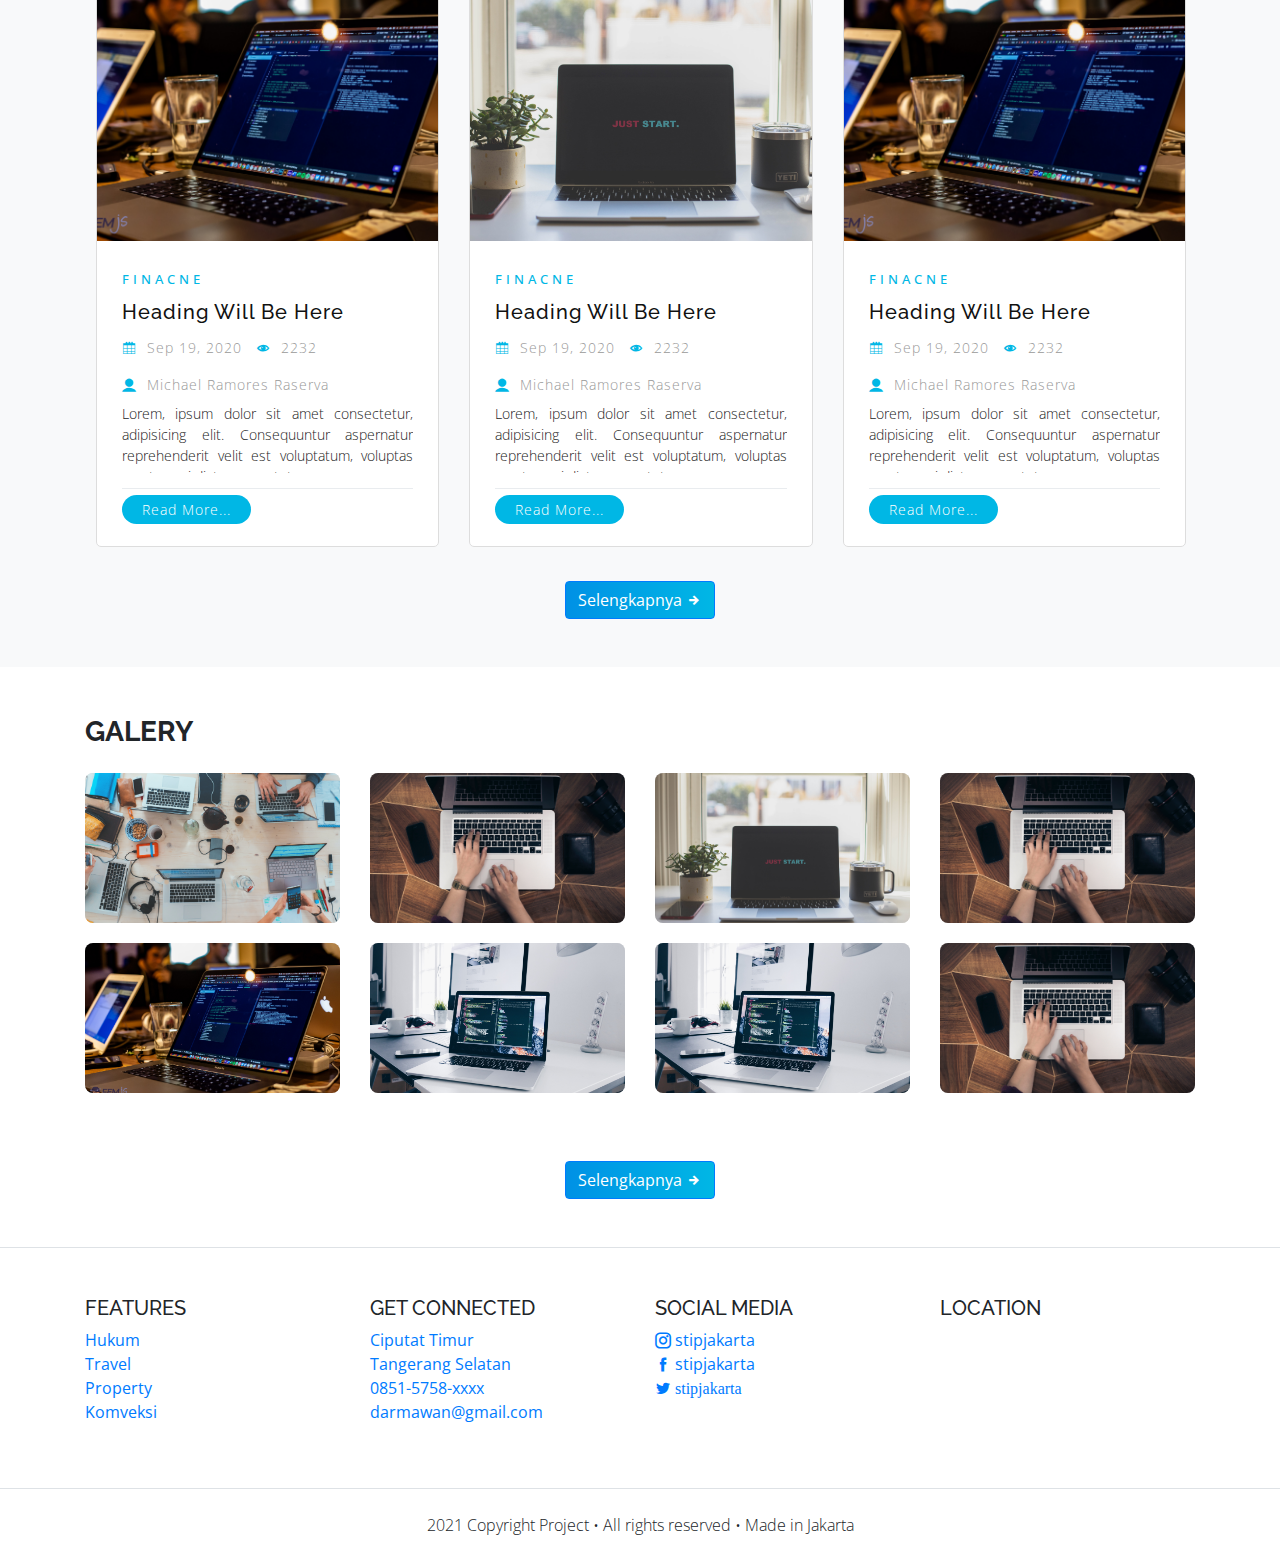
==== commit c5b585df: "detail-berita" ====
--- a/index.html
+++ b/index.html
@@ -234,15 +234,14 @@
                   <span>Finacne</span>
                   <h2>Heading Will Be Here</h2>
                   <ul>
-                     <li>
+                    <li>
                       <i class="icofont-calendar" aria-hidden="true"></i> Sep
                       19, 2020
                     </li>
-                    <li>
-                      <i class="icofont-eye" aria-hidden="true"></i> 2232
-                    </li>
-                    <li>
-                      <i class="icofont-ui-user" aria-hidden="true"></i> Michael Ramores Raserva
+                    <li><i class="icofont-eye" aria-hidden="true"></i> 2232</li>
+                    <li>
+                      <i class="icofont-ui-user" aria-hidden="true"></i> Michael
+                      Ramores Raserva
                     </li>
                   </ul>
                   <div class="news-over">
@@ -268,15 +267,14 @@
                   <span>Finacne</span>
                   <h2>Heading Will Be Here</h2>
                   <ul>
-                     <li>
+                    <li>
                       <i class="icofont-calendar" aria-hidden="true"></i> Sep
                       19, 2020
                     </li>
-                    <li>
-                      <i class="icofont-eye" aria-hidden="true"></i> 2232
-                    </li>
-                    <li>
-                      <i class="icofont-ui-user" aria-hidden="true"></i> Michael Ramores Raserva
+                    <li><i class="icofont-eye" aria-hidden="true"></i> 2232</li>
+                    <li>
+                      <i class="icofont-ui-user" aria-hidden="true"></i> Michael
+                      Ramores Raserva
                     </li>
                   </ul>
                   <div class="news-over">
@@ -303,15 +301,14 @@
                   <span>Finacne</span>
                   <h2>Heading Will Be Here</h2>
                   <ul>
-                     <li>
+                    <li>
                       <i class="icofont-calendar" aria-hidden="true"></i> Sep
                       19, 2020
                     </li>
-                    <li>
-                      <i class="icofont-eye" aria-hidden="true"></i> 2232
-                    </li>
-                    <li>
-                      <i class="icofont-ui-user" aria-hidden="true"></i> Michael Ramores Raserva
+                    <li><i class="icofont-eye" aria-hidden="true"></i> 2232</li>
+                    <li>
+                      <i class="icofont-ui-user" aria-hidden="true"></i> Michael
+                      Ramores Raserva
                     </li>
                   </ul>
                   <div class="news-over">
@@ -337,15 +334,14 @@
                   <span>Finacne</span>
                   <h2>Heading Will Be Here</h2>
                   <ul>
-                     <li>
+                    <li>
                       <i class="icofont-calendar" aria-hidden="true"></i> Sep
                       19, 2020
                     </li>
-                    <li>
-                      <i class="icofont-eye" aria-hidden="true"></i> 2232
-                    </li>
-                    <li>
-                      <i class="icofont-ui-user" aria-hidden="true"></i> Michael Ramores Raserva
+                    <li><i class="icofont-eye" aria-hidden="true"></i> 2232</li>
+                    <li>
+                      <i class="icofont-ui-user" aria-hidden="true"></i> Michael
+                      Ramores Raserva
                     </li>
                   </ul>
                   <div class="news-over">
@@ -371,15 +367,14 @@
                   <span>Finacne</span>
                   <h2>Heading Will Be Here</h2>
                   <ul>
-                     <li>
+                    <li>
                       <i class="icofont-calendar" aria-hidden="true"></i> Sep
                       19, 2020
                     </li>
-                    <li>
-                      <i class="icofont-eye" aria-hidden="true"></i> 2232
-                    </li>
-                    <li>
-                      <i class="icofont-ui-user" aria-hidden="true"></i> Michael Ramores Raserva
+                    <li><i class="icofont-eye" aria-hidden="true"></i> 2232</li>
+                    <li>
+                      <i class="icofont-ui-user" aria-hidden="true"></i> Michael
+                      Ramores Raserva
                     </li>
                   </ul>
                   <div class="news-over">
@@ -405,15 +400,14 @@
                   <span>Finacne</span>
                   <h2>Heading Will Be Here</h2>
                   <ul>
-                     <li>
+                    <li>
                       <i class="icofont-calendar" aria-hidden="true"></i> Sep
                       19, 2020
                     </li>
-                    <li>
-                      <i class="icofont-eye" aria-hidden="true"></i> 2232
-                    </li>
-                    <li>
-                      <i class="icofont-ui-user" aria-hidden="true"></i> Michael Ramores Raserva
+                    <li><i class="icofont-eye" aria-hidden="true"></i> 2232</li>
+                    <li>
+                      <i class="icofont-ui-user" aria-hidden="true"></i> Michael
+                      Ramores Raserva
                     </li>
                   </ul>
                   <div class="news-over">
--- a/frontend/css/style.css
+++ b/frontend/css/style.css
@@ -1,8 +1,15 @@
 body {
   font-family: "Open Sans", sans-serif;
 }
-a {
-  color: #14c871;
+
+hr.invis {
+  border: 0;
+  margin: 4rem 0;
+}
+
+.btn-primary {
+  background: rgba(0, 0, 0, 0)
+    linear-gradient(to right, #0091e5 0px, #00b7e5 100%) repeat scroll 0 0 !important;
 }
 
 a:hover {
@@ -40,18 +47,14 @@
 }
 
 .back-to-top i:hover {
-  background: #206bfb;
+  background: rgba(0, 0, 0, 0)
+    linear-gradient(to right, #0091e5 0px, #00b7e5 100%) repeat scroll 0 0 !important;
   color: #fff;
 }
 
 header {
-  background-image: linear-gradient(
-    180deg,
-    #0c5077 0%,
-    #2f80ed 100%,
-    #000000 100%,
-    #ffffff 100%
-  );
+  background: rgba(0, 0, 0, 0)
+    linear-gradient(to right, #0091e5 0px, #00b7e5 100%) repeat scroll 0 0 !important;
 }
 .section-header img {
   width: 25%;
@@ -127,7 +130,7 @@
 .nav-menu a:hover,
 .nav-menu .active > a,
 .nav-menu li:hover > a {
-  color: #14c871;
+  color: #00b7e5;
 }
 
 .nav-menu .drop-down ul {
@@ -166,7 +169,7 @@
 .nav-menu .drop-down ul a:hover,
 .nav-menu .drop-down ul .active > a,
 .nav-menu .drop-down ul li:hover > a {
-  color: #14c871;
+  color: #00b7e5;
 }
 
 .nav-menu .drop-down > a:after {
@@ -243,12 +246,12 @@
   position: relative;
 }
 
-.owl-controls .owl-prev {
+/* .owl-controls .owl-prev {
   position: absolute;
   left: -40px;
   bottom: 230px;
   padding: 8px 17px;
-  background: #26ccca;
+  background: #00b7e5;
   border-radius: 50px;
   transition: 0.5s;
 }
@@ -258,10 +261,10 @@
   right: -40px;
   bottom: 230px;
   padding: 8px 17px;
-  background: #26ccca;
+  background: #00b7e5;
   border-radius: 50px;
   transition: 0.5s;
-}
+} */
 
 .owl-controls .owl-prev:after,
 .owl-controls .owl-next:after {
@@ -312,7 +315,7 @@
   display: block;
   position: absolute;
   text-align: center;
-  background: #26ccca;
+  background: #00b7e5;
   left: -80px;
   top: 15px;
   padding: 10px;
@@ -341,7 +344,7 @@
 }
 
 .news-grid-txt span {
-  color: #26ccca;
+  color: #00b7e5;
   font-size: 13px;
   font-weight: 500;
   letter-spacing: 4px;
@@ -371,7 +374,7 @@
 }
 
 .news-grid-txt ul li i {
-  color: #26ccca;
+  color: #00b7e5;
   font-size: 14px;
   font-weight: 500;
   margin-right: 5px;
@@ -392,7 +395,7 @@
 
 .news-grid-txt a {
   color: #fff;
-  background: #26ccca;
+  background: #00b7e5;
   margin-top: 50px;
   padding: 5px 20px;
   border-radius: 50px;
@@ -425,15 +428,86 @@
 /* NEWS */
 
 /* DETAILS NEWS */
+.section-detail-news .post-sharing {
+  display: block;
+  width: 100%;
+  position: relative;
+  margin: 1rem 0 0;
+}
+.section-detail-news .post-sharing .gp-button:hover,
+.section-detail-news .post-sharing .gp-button:focus,
+.section-detail-news .post-sharing .gp-button {
+  border-color: #da5333 !important;
+  background-color: #da5333 !important;
+}
+
+.section-detail-news .post-sharing .fb-button:focus,
+.section-detail-news .post-sharing .fb-button:hover,
+.section-detail-news .post-sharing .fb-button {
+  background-color: #3b5998 !important;
+  border-color: #3b5998 !important;
+}
+
+.section-detail-news .post-sharing .tw-button:hover,
+.section-detail-news .post-sharing .tw-button:focus,
+.section-detail-news .post-sharing .tw-button {
+  background-color: #00b6f1 !important;
+  border-color: #00b6f1 !important;
+}
+
+.section-detail-news .post-sharing .tw-button i,
+.section-detail-news .post-sharing .fb-button i {
+  margin-right: 0.5rem;
+}
+
+.section-detail-news .post-sharing .btn {
+  padding: 10px;
+  border-radius: 3px;
+  color: #ffffff !important;
+}
+
+.section-detail-news .post-sharing .btn:hover {
+  opacity: 0.9;
+}
+
+.section-detail-news .post-sharing span,
+.section-detail-news .post-sharing li {
+  display: inline-block !important;
+}
+.section-detail-news .post-sharing ul {
+  padding: 0;
+  margin: 0;
+}
+
+.section-detail-news .single-post-media {
+  display: block;
+  position: relative;
+  overflow: hidden;
+  margin-bottom: 2rem;
+}
+
+.section-detail-news .single-post-media img {
+  width: 100%;
+}
+
+.section-detail-news .post-sharing ul li {
+  list-style: none;
+  display: inline-block;
+  color: #999;
+  font-size: 14px;
+  font-weight: 300;
+  margin: 8px 10px 8px 0px;
+  letter-spacing: 1px;
+}
 .section-detail-news .news-grid-txt {
   padding: 25px;
   text-align: center;
 }
 
 .section-detail-news .news-grid-txt span {
-  color: #26ccca;
-  font-size: 13px;
-  font-weight: 500;
+  color: #00b7e5;
+  font-size: 16px;
+  font-weight: 700;
   letter-spacing: 4px;
   text-transform: uppercase;
 }
@@ -442,10 +516,10 @@
   color: #111;
   font-weight: 700;
   font-size: 41px;
-line-height: 50px;
-margin-bottom: 7px;
-margin-top: 0;
-overflow-wrap: break-word;
+  line-height: 50px;
+  margin-bottom: 7px;
+  margin-top: 25px;
+  overflow-wrap: break-word;
 }
 
 .section-detail-news .news-grid-txt ul {
@@ -464,7 +538,7 @@
 }
 
 .section-detail-news .news-grid-txt ul li i {
-  color: #26ccca;
+  color: #00b7e5;
   font-size: 14px;
   font-weight: 500;
   margin-right: 5px;
@@ -481,7 +555,7 @@
 
 .section-detail-news .news-grid-txt a {
   color: #fff;
-  background: #26ccca;
+  background: #00b7e5;
   margin-top: 50px;
   padding: 5px 20px;
   border-radius: 50px;
@@ -491,7 +565,113 @@
   text-decoration-line: none;
   transition: 0.5s;
 }
-
+.section-detail-news .pp {
+  padding-left: 5%;
+  padding-right: 5%;
+}
+
+.section-detail-news .pp .float-left {
+  margin: 0 2rem 1rem -3rem;
+}
+
+.section-detail-news .pp a {
+  font-weight: bold;
+}
+
+.section-detail-news .img-fullwidth {
+  width: 100%;
+  margin-bottom: 2rem;
+}
+
+.section-detail-news .check {
+  padding-bottom: 0;
+  margin-bottom: 25px;
+  list-style: none;
+}
+
+.section-detail-news .check li:before {
+  font-family: FontAwesome;
+  content: "\f105";
+  padding-right: 0.5rem;
+  color: #111111;
+}
+
+.section-detail-news .custombox {
+  position: relative;
+  padding: 3rem 2rem;
+  border: 1px dashed #dadada;
+}
+.section-detail-news .small-title {
+  background: #edeff2 none repeat scroll 0 0;
+  font-size: 16px;
+  left: 5%;
+  line-height: 1;
+  margin: 0;
+  padding: 0.6rem 1.5rem;
+  position: absolute;
+  text-align: center;
+  top: -18px;
+}
+
+.section-detail-news .comments-list p {
+  margin-bottom: 1rem;
+}
+
+.section-detail-news .comments-list .media-right,
+.section-detail-news .comments-list small {
+  color: #0a2ea5 !important;
+  font-size: 11px;
+  letter-spacing: 2px;
+  margin-top: 5px;
+  font-weight: 700;
+  padding-left: 10px;
+  text-transform: uppercase;
+}
+
+.section-detail-news .comments-list .media {
+  padding: 1rem;
+  margin-bottom: 15px;
+}
+
+.section-detail-news .media-body .btn-primary {
+  padding: 5px 15px !important;
+  font-size: 11px !important;
+}
+
+.section-detail-news .last-child {
+  margin-bottom: 0 !important;
+}
+
+.section-detail-news .comments-list img {
+  max-width: 80px;
+  margin-right: 30px;
+}
+
+.form-wrapper h4 {
+  margin-bottom: 1.5rem;
+}
+
+.section-detail-news .form-wrapper .form-control {
+  background: #fff none repeat scroll 0 0;
+  border: 1px dashed #dadada;
+  border-radius: 0;
+  font-size: 14px;
+  font-weight: 400;
+  line-height: 1;
+  letter-spacing: 0.3px;
+  margin-bottom: 1.4rem;
+  min-height: 50px;
+  text-transform: none;
+}
+
+.section-detail-news .form-wrapper .btn i {
+  padding-left: 0.5rem;
+}
+
+.section-detail-news .form-wrapper textarea {
+  min-height: 120px !important;
+  padding-top: 1rem;
+}
 
 /* DETAILS NEWS */
 
@@ -502,8 +682,9 @@
   background: #fff;
   border-radius: 5px;
   overflow: hidden;
-  border: 1px solid #ddd; /*box-shadow: 0px 10px 30px 0px rgba(50, 50, 50, 0.16);*/
-  margin: 10px;
+  border: 1px solid #ddd;
+  box-shadow: 0px 10px 30px 0px rgba(50, 50, 50, 0.16);
+  margin: 14px;
 }
 
 .news-menu .news-grid-image {
@@ -523,7 +704,7 @@
   display: block;
   position: absolute;
   text-align: center;
-  background: #26ccca;
+  background: #00b7e5;
   left: -80px;
   top: 15px;
   padding: 10px;
@@ -552,7 +733,7 @@
 }
 
 .news-menu .news-grid-txt span {
-  color: #26ccca;
+  color: #00b7e5;
   font-size: 13px;
   font-weight: 500;
   letter-spacing: 4px;
@@ -582,7 +763,7 @@
 }
 
 .news-menu .news-grid-txt ul li i {
-  color: #26ccca;
+  color: #00b7e5;
   font-size: 14px;
   font-weight: 500;
   margin-right: 5px;
@@ -603,7 +784,7 @@
 
 .news-menu .news-grid-txt a {
   color: #fff;
-  background: #26ccca;
+  background: #00b7e5;
   margin-top: 50px;
   padding: 5px 20px;
   border-radius: 50px;
@@ -636,7 +817,8 @@
 /* NEWS MENU */
 /* GALERY */
 .gallery-menu,
-.section-sejarah, .section-detail-news,
+.section-sejarah,
+.section-detail-news,
 .news-menu {
   padding-top: 80px;
   padding-bottom: 80px;
@@ -757,7 +939,7 @@
 .mobile-nav a:hover,
 .mobile-nav .active > a,
 .mobile-nav li:hover > a {
-  color: #16df7e;
+  color: #00b7e5;
   text-decoration: none;
 }
 
--- a/frontend/css/responsive.css
+++ b/frontend/css/responsive.css
@@ -36,7 +36,7 @@
     margin-bottom: 0px;
   }
   .news-grid-txt span {
-    color: #26ccca;
+    color: #00b7e5;
     font-size: 10px;
     font-weight: 500;
     letter-spacing: 4px;
@@ -57,7 +57,7 @@
 
   .news-grid-txt a {
     color: #fff;
-    background: #26ccca;
+    background: #00b7e5;
     margin-top: 50px;
     padding: 6px 20px;
     border-radius: 50px;
@@ -78,7 +78,7 @@
   }
 
   .news-grid-txt ul li i {
-    color: #26ccca;
+    color: #00b7e5;
     font-size: 8px;
     margin-right: 5px;
   }
@@ -106,7 +106,7 @@
     margin-bottom: 0px;
   }
   .news-menu .news-grid-txt span {
-    color: #26ccca;
+    color: #00b7e5;
     font-size: 14px;
     font-weight: 500;
     letter-spacing: 4px;
@@ -127,7 +127,7 @@
 
   .news-menu .news-grid-txt a {
     color: #fff;
-    background: #26ccca;
+    background: #00b7e5;
     margin-top: 50px;
     padding: 6px 20px;
     border-radius: 50px;
@@ -148,7 +148,7 @@
   }
 
   .news-menu .news-grid-txt ul li i {
-    color: #26ccca;
+    color: #00b7e5;
     font-size: 12px;
     margin-right: 5px;
   }
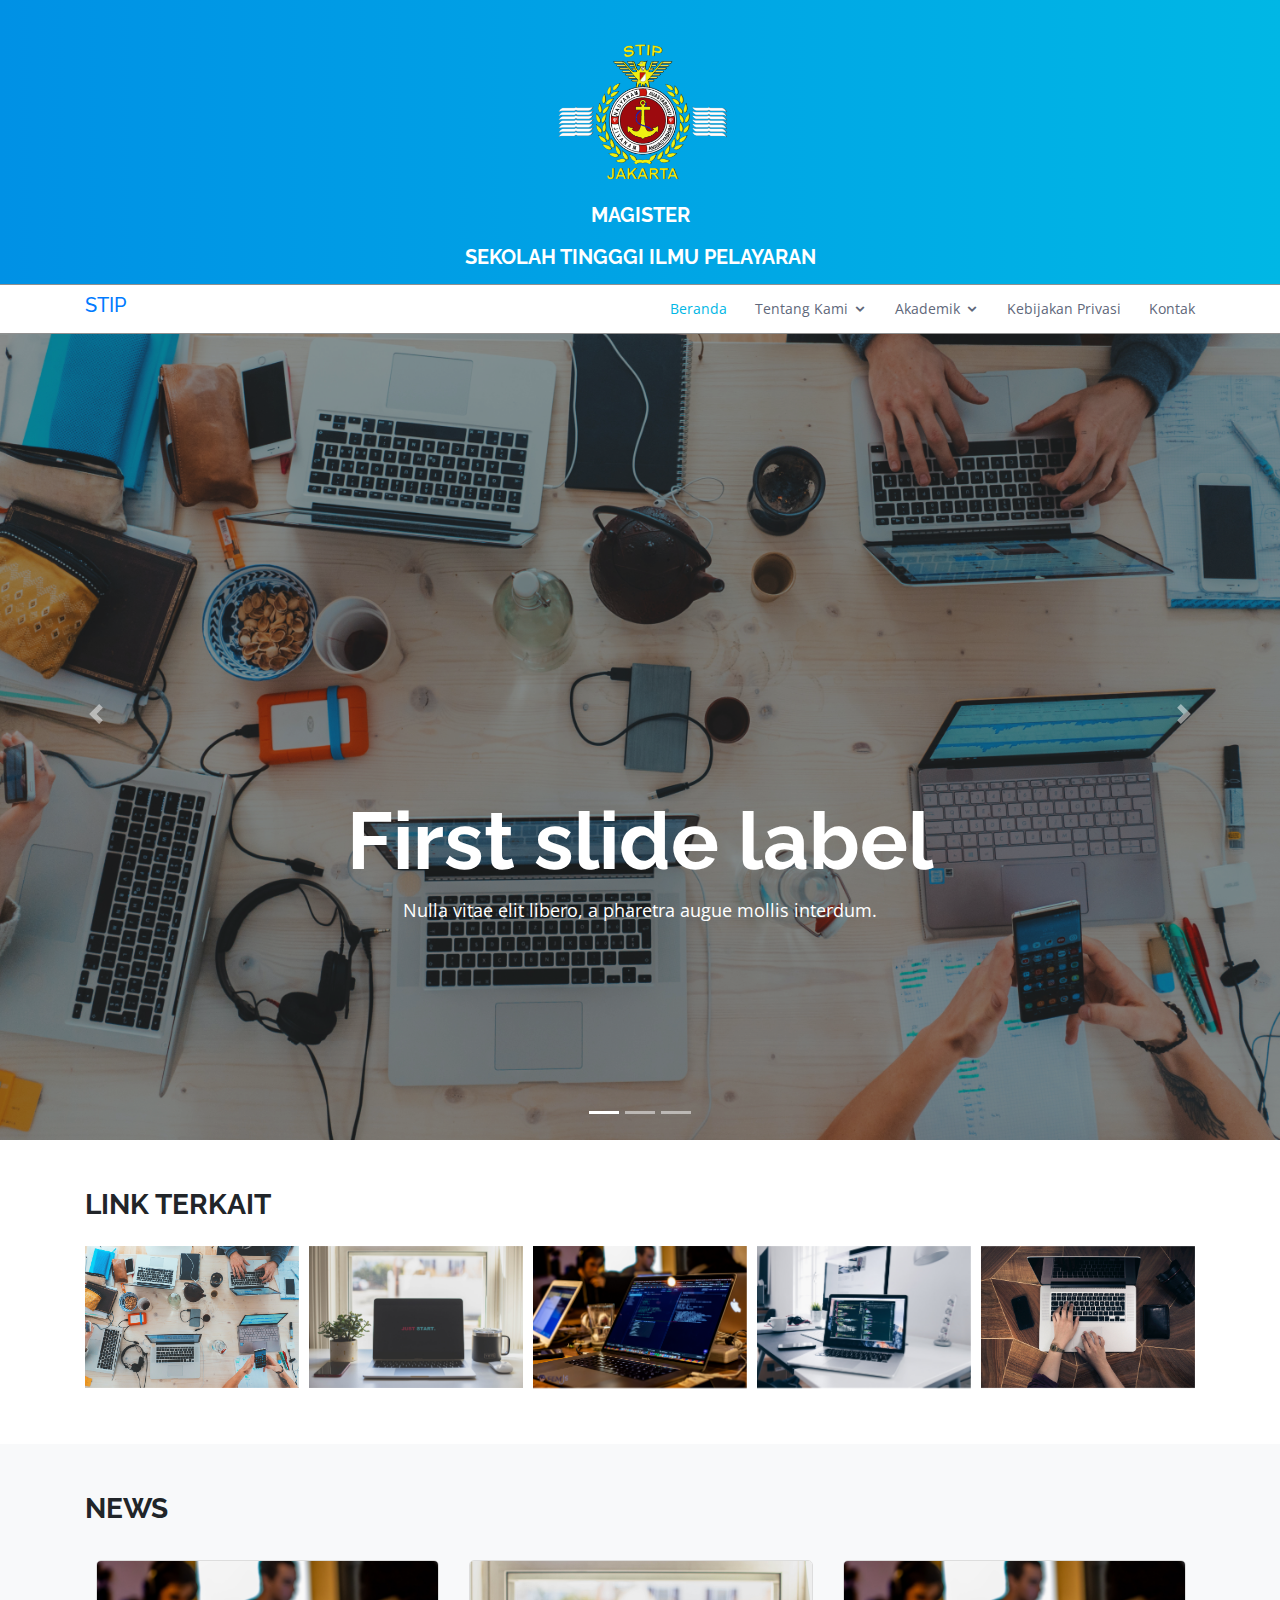
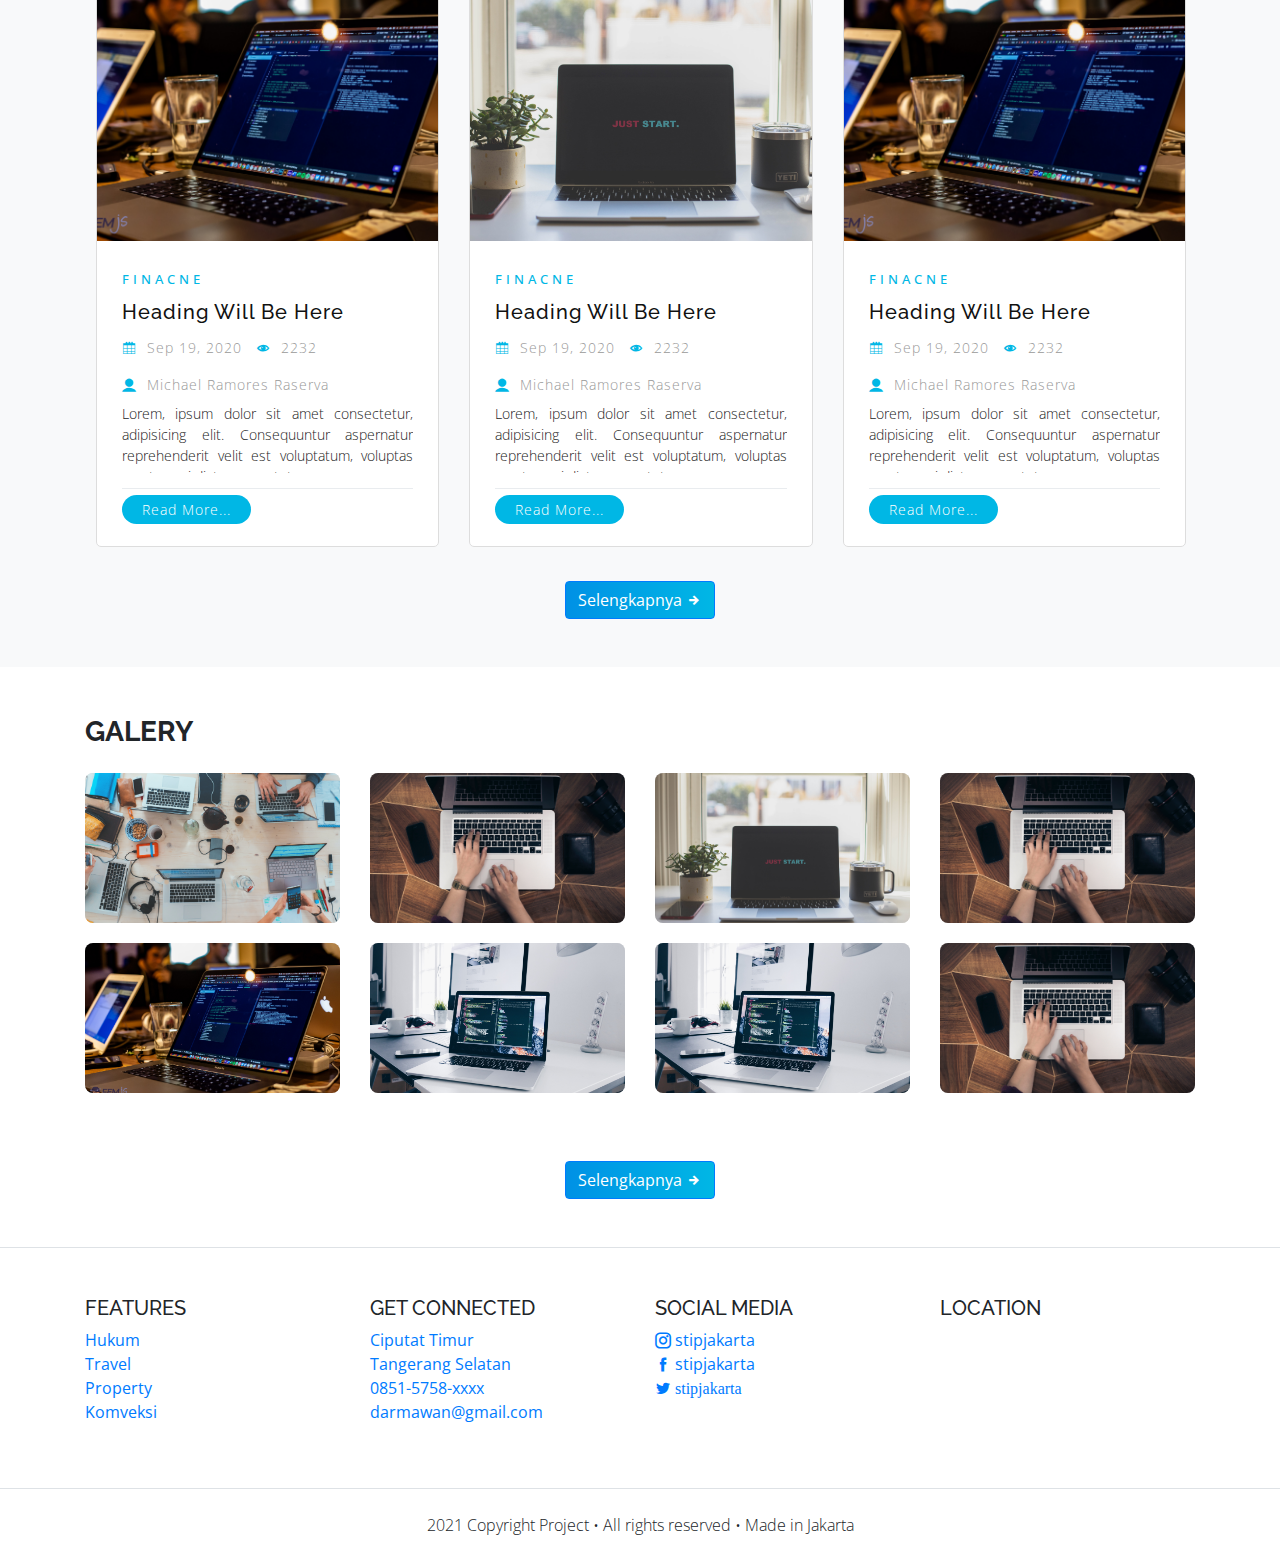
==== commit de74de07: "update" ====
--- a/index.html
+++ b/index.html
@@ -4,7 +4,7 @@
     <meta charset="UTF-8" />
     <meta http-equiv="X-UA-Compatible" content="IE=edge" />
     <meta name="viewport" content="width=device-width, initial-scale=1.0" />
-    <title>Project Uda</title>
+    <title>Megister :: STIP</title>
     <link rel="preconnect" href="https://fonts.gstatic.com" />
     <link
       href="https://fonts.googleapis.com/css?family=Open+Sans:300,300i,400,400i,600,600i,700,700i|Raleway:300,300i,400,400i,500,500i,600,600i,700,700i|Poppins:300,300i,400,400i,500,500i,600,600i,700,700i"
@@ -38,7 +38,7 @@
     <div class="menus">
       <div class="container d-flex align-items-center">
         <h1 class="logo mr-auto navbar-brand">
-          <a href="index.html">Project</a>
+          <a href="index.html">STIP</a>
         </h1>
         <nav class="nav-menu d-none d-lg-block">
           <ul>
@@ -64,10 +64,10 @@
               <a href="">Akademik</a>
               <ul>
                 <li><a href="galery.html">Galeri</a></li>
-                <li><a href="#">Testimoni</a></li>
-                <li><a href="#">Animo & Daya Tampung</a></li>
-                <li><a href="#">Biaya Pendidikan</a></li>
-                <li><a href="#">Jadwal Pendaftaran</a></li>
+                <li><a href="testimoni.html">Testimoni</a></li>
+                <li><a href="animo.html">Animo & Daya Tampung</a></li>
+                <li><a href="biaya.html">Biaya Pendidikan</a></li>
+                <li><a href="jadwal.html">Jadwal Pendaftaran</a></li>
                 <li class="drop-down">
                   <a href="#">Deep Drop Down</a>
                   <ul>
@@ -80,8 +80,8 @@
                 </li>
               </ul>
             </li>
-            <li><a href="#services">Kebijakan Privasi</a></li>
-            <li><a href="#portfolio">Kontak</a></li>
+            <li><a href="kebijakan.html">Kebijakan Privasi</a></li>
+            <li><a href="kontak.html">Kontak</a></li>
           </ul>
         </nav>
       </div>
@@ -288,7 +288,6 @@
                   <a href="detail-berita.html">Read More...</a>
                 </div>
               </div>
-
               <div class="news-grid">
                 <div class="news-grid-image">
                   <img src="frontend/images/image3.jpg" />
--- a/frontend/css/style.css
+++ b/frontend/css/style.css
@@ -41,14 +41,14 @@
   width: 40px;
   height: 40px;
   border-radius: 4px;
-  background: #16df7e;
-  color: #fff;
-  transition: all 0.4s;
-}
-
-.back-to-top i:hover {
   background: rgba(0, 0, 0, 0)
     linear-gradient(to right, #0091e5 0px, #00b7e5 100%) repeat scroll 0 0 !important;
+  color: #fff;
+  transition: all 0.4s;
+}
+
+.back-to-top i:hover {
+  background: #0091e5;
   color: #fff;
 }
 
@@ -85,11 +85,10 @@
 .menus.sticky {
   position: fixed;
   top: 50px;
-
   border-top: none;
   background: white;
   box-shadow: 0px 2px 15px rgba(0, 0, 0, 0.1);
-  padding: 8px 0;
+  padding: 3px 0;
 }
 #header {
   z-index: 997;
@@ -201,8 +200,8 @@
 }
 
 .carousel-item {
-  /* height: 100vh; */
-  /* min-height: 500px;
+  /* height: 300vh; */
+  /* min-height: 1000px;
   background: no-repeat scroll center scroll; */
   -webkit-background-size: cover;
   background-size: cover;
@@ -619,7 +618,7 @@
 
 .section-detail-news .comments-list .media-right,
 .section-detail-news .comments-list small {
-  color: #0a2ea5 !important;
+  color: #00b7e5 !important;
   font-size: 11px;
   letter-spacing: 2px;
   margin-top: 5px;
@@ -676,6 +675,36 @@
 /* DETAILS NEWS */
 
 /* NEWS MENU */
+
+.news-menu .section-title {
+  text-align: center;
+  padding: 30px 0;
+  position: relative;
+}
+
+.news-menu .section-title h2 {
+  font-size: 32px;
+  font-weight: 700;
+  text-transform: uppercase;
+  margin-bottom: 20px;
+  padding-bottom: 0;
+  color: #5f687b;
+  position: relative;
+  z-index: 2;
+}
+
+.news-menu .section-title span {
+  position: absolute;
+  top: 30px;
+  color: #f0f1f3;
+  left: 0;
+  right: 0;
+  z-index: 1;
+  font-weight: 700;
+  font-size: 52px;
+  text-transform: uppercase;
+  line-height: 0;
+}
 .news-menu .news-grid {
   width: auto;
   position: relative;
@@ -817,10 +846,11 @@
 /* NEWS MENU */
 /* GALERY */
 .gallery-menu,
-.section-sejarah,
+.testimoni-menu, .kebijakan-menu,
 .section-detail-news,
+.section-kontak,
 .news-menu {
-  padding-top: 80px;
+  padding-top: 95px;
   padding-bottom: 80px;
   background-color: #f8f9fa;
 }
@@ -883,7 +913,403 @@
 
 .news-thumbnail:hover a {
   opacity: 1;
-} /* GALERY*/
+}
+
+.gallery-menu .section-title {
+  text-align: center;
+  padding: 30px 0;
+  position: relative;
+}
+
+.gallery-menu .section-title h2 {
+  font-size: 32px;
+  font-weight: 700;
+  text-transform: uppercase;
+  margin-bottom: 20px;
+  padding-bottom: 0;
+  color: #5f687b;
+  position: relative;
+  z-index: 2;
+}
+
+.gallery-menu .section-title span {
+  position: absolute;
+  top: 30px;
+  color: #f0f1f3;
+  left: 0;
+  right: 0;
+  z-index: 1;
+  font-weight: 700;
+  font-size: 52px;
+  text-transform: uppercase;
+  line-height: 0;
+}
+/* GALERY*/
+
+/* KEBIJAKAN */
+
+
+.kebijakan-menu .section-title {
+  text-align: center;
+  padding: 30px 0;
+  position: relative;
+}
+
+.kebijakan-menu .section-title h2 {
+  font-size: 32px;
+  font-weight: 700;
+  text-transform: uppercase;
+  margin-bottom: 20px;
+  padding-bottom: 0;
+  color: #5f687b;
+  position: relative;
+  z-index: 2;
+}
+
+.kebijakan-menu .section-title span {
+  position: absolute;
+  top: 30px;
+  color: #f0f1f3;
+  left: 0;
+  right: 0;
+  z-index: 1;
+  font-weight: 700;
+  font-size: 52px;
+  text-transform: uppercase;
+  line-height: 0;
+}
+/* KEBIJAKAN */
+
+/* TESTIMONI */
+
+.testimoni-menu .testimoni-col {
+  padding-bottom: 30px;
+  padding-top: 10px;
+}
+
+.testimoni-menu .section-title {
+  text-align: center;
+  padding: 30px 0;
+  position: relative;
+}
+
+.testimoni-menu .section-title h2 {
+  font-size: 32px;
+  font-weight: 700;
+  text-transform: uppercase;
+  margin-bottom: 20px;
+  padding-bottom: 0;
+  color: #5f687b;
+  position: relative;
+  z-index: 2;
+}
+
+.testimoni-menu .section-title span {
+  position: absolute;
+  top: 30px;
+  color: #f0f1f3;
+  left: 0;
+  right: 0;
+  z-index: 1;
+  font-weight: 700;
+  font-size: 52px;
+  text-transform: uppercase;
+  line-height: 0;
+}
+
+.testimoni-menu .testimonial-item {
+  box-sizing: content-box;
+  padding: 40px;
+  box-shadow: 0px 2px 12px rgba(0, 0, 0, 0.08);
+  position: relative;
+  background: #fff;
+}
+
+.testimoni-menu .testimonial-item .testimonial-img {
+  width: 90px;
+  border-radius: 50px;
+  border: 6px solid #fff;
+  float: left;
+  margin: 0 10px 0 0;
+}
+
+.testimoni-menu .testimonial-item h3 {
+  font-size: 18px;
+  font-weight: bold;
+  margin: 10px 0 5px 0;
+  color: #111;
+}
+
+.testimoni-menu .testimonial-item h4 {
+  font-size: 14px;
+  color: #999;
+  margin: 0;
+}
+
+.testimoni-menu .testimonial-item .quote-icon-left,
+.testimoni-menu .testimonial-item .quote-icon-right {
+  color: white;
+  font-size: 26px;
+}
+
+.testimoni-menu .testimonial-item .quote-icon-left {
+  display: inline-block;
+  left: -5px;
+  position: relative;
+}
+
+.testimoni-menu .testimonial-item .quote-icon-right {
+  display: inline-block;
+  right: -5px;
+  position: relative;
+  top: 10px;
+}
+
+.testimoni-menu .testimonial-item p {
+  font-style: italic;
+  margin: 15px 0 0 0;
+  padding: 0;
+}
+/* TESTIMONI */
+
+/* KONTAK */
+
+.contact .section-title {
+  text-align: center;
+  padding: 30px 0;
+  position: relative;
+}
+
+.contact .section-title h2 {
+  font-size: 32px;
+  font-weight: 700;
+  text-transform: uppercase;
+  margin-bottom: 20px;
+  padding-bottom: 0;
+  color: #5f687b;
+  position: relative;
+  z-index: 2;
+}
+
+.contact .section-title span {
+  position: absolute;
+  top: 30px;
+  color: #f0f1f3;
+  left: 0;
+  right: 0;
+  z-index: 1;
+  font-weight: 700;
+  font-size: 52px;
+  text-transform: uppercase;
+  line-height: 0;
+}
+
+.contact .section-title p {
+  margin-bottom: 0;
+  position: relative;
+  z-index: 2;
+}
+
+.contact .info {
+  border-top: 3px solid #00b7e5;
+  border-bottom: 3px solid #00b7e5;
+  padding: 30px;
+  width: 100%;
+  background-color: #f9f9fa;
+}
+
+.contact .info i {
+  font-size: 20px;
+  color: #00b7e5;
+  float: left;
+  width: 44px;
+  height: 44px;
+  background: #fff;
+  display: flex;
+  justify-content: center;
+  align-items: center;
+  border-radius: 50px;
+  transition: all 0.3s ease-in-out;
+}
+
+.contact .info h4 {
+  padding: 0 0 0 60px;
+  font-size: 22px;
+  font-weight: 600;
+  margin-bottom: 5px;
+  color: #5f687b;
+}
+
+.contact .info p {
+  padding: 0 0 10px 60px;
+  margin-bottom: 20px;
+  font-size: 14px;
+  color: #949cac;
+}
+
+.contact .info .social-links {
+  padding-left: 60px;
+}
+
+.contact .info .social-links a {
+  font-size: 18px;
+  display: inline-block;
+  background: #333;
+  color: #fff;
+  line-height: 1;
+  padding: 8px 0;
+  border-radius: 50%;
+  text-align: center;
+  width: 36px;
+  height: 36px;
+  transition: 0.3s;
+  margin-right: 10px;
+}
+
+.contact .info .social-links a:hover {
+  background: #00b7e5;
+  color: #fff;
+}
+
+.contact .info .email:hover i,
+.contact .info .address:hover i,
+.contact .info .phone:hover i {
+  background: #00b7e5;
+  color: #fff;
+}
+
+.contact .php-email-form {
+  width: 100%;
+  border-top: 3px solid #00b7e5;
+  border-bottom: 3px solid #00b7e5;
+  padding: 30px;
+  background-color: #f9f9fa;
+}
+
+.contact .php-email-form .form-group {
+  padding-bottom: 8px;
+}
+
+.contact .php-email-form .validate {
+  display: none;
+  color: red;
+  margin: 0 0 15px 0;
+  font-weight: 400;
+  font-size: 13px;
+}
+
+.contact .php-email-form .error-message {
+  display: none;
+  color: #fff;
+  background: #ed3c0d;
+  text-align: left;
+  padding: 15px;
+  font-weight: 600;
+}
+
+.contact .php-email-form .error-message br + br {
+  margin-top: 25px;
+}
+
+.contact .php-email-form .sent-message {
+  display: none;
+  color: #fff;
+  background: #18d26e;
+  text-align: center;
+  padding: 15px;
+  font-weight: 600;
+}
+
+.contact .php-email-form .loading {
+  display: none;
+  background: #fff;
+  text-align: center;
+  padding: 15px;
+}
+
+.contact .php-email-form .loading:before {
+  content: "";
+  display: inline-block;
+  border-radius: 50%;
+  width: 24px;
+  height: 24px;
+  margin: 0 10px -6px 0;
+  border: 3px solid #18d26e;
+  border-top-color: #eee;
+  -webkit-animation: animate-loading 1s linear infinite;
+  animation: animate-loading 1s linear infinite;
+}
+
+.contact .php-email-form input,
+.contact .php-email-form textarea {
+  border-radius: 0;
+  box-shadow: none;
+  font-size: 14px;
+  border-radius: 4px;
+}
+
+.contact .php-email-form input:focus,
+.contact .php-email-form textarea:focus {
+  border-color: #00b7e5;
+}
+
+.contact .php-email-form input {
+  height: 44px;
+}
+
+.contact .php-email-form textarea {
+  padding: 10px 12px;
+}
+
+.contact .php-email-form button[type="submit"] {
+  background: #00b7e5;
+  border: 0;
+  padding: 10px 24px;
+  color: #fff;
+  transition: 0.4s;
+  border-radius: 4px;
+}
+
+.contact .php-email-form button[type="submit"]:hover {
+  background: #206bfb;
+}
+
+@-webkit-keyframes animate-loading {
+  0% {
+    transform: rotate(0deg);
+  }
+  100% {
+    transform: rotate(360deg);
+  }
+}
+
+@keyframes animate-loading {
+  0% {
+    transform: rotate(0deg);
+  }
+  100% {
+    transform: rotate(360deg);
+  }
+}
+
+/* KONTAK */
+
+/* SEJARAH */
+.section-sejarah {
+  padding-top: 120px;
+}
+
+.section-sejarah img {
+  width: 100%;
+  padding-bottom: 12px;
+}
+
+.section-sejarah h2 {
+  font-weight: 700;
+  font-size: 28px;
+  padding-bottom: 10px;
+}
+/* SEJARAH */
 
 /* Mobile Navigation */
 .mobile-nav-toggle {
--- a/frontend/css/responsive.css
+++ b/frontend/css/responsive.css
@@ -1,4 +1,4 @@
-@media only screen and (min-width: 320px) and (max-width: 640px) {
+@media (max-width: 575px) {
   .menus {
     display: none;
   }
@@ -14,6 +14,16 @@
     position: fixed;
     top: -100px;
   }
+
+  /* KONTAK */
+  .contact .section-title h2 {
+    font-size: 28px;
+    margin-bottom: 15px;
+  }
+  .contact .section-title span {
+    font-size: 38px;
+  }
+  /* KONTAK */
 
   /* NEWS */
   .news-grid-image {
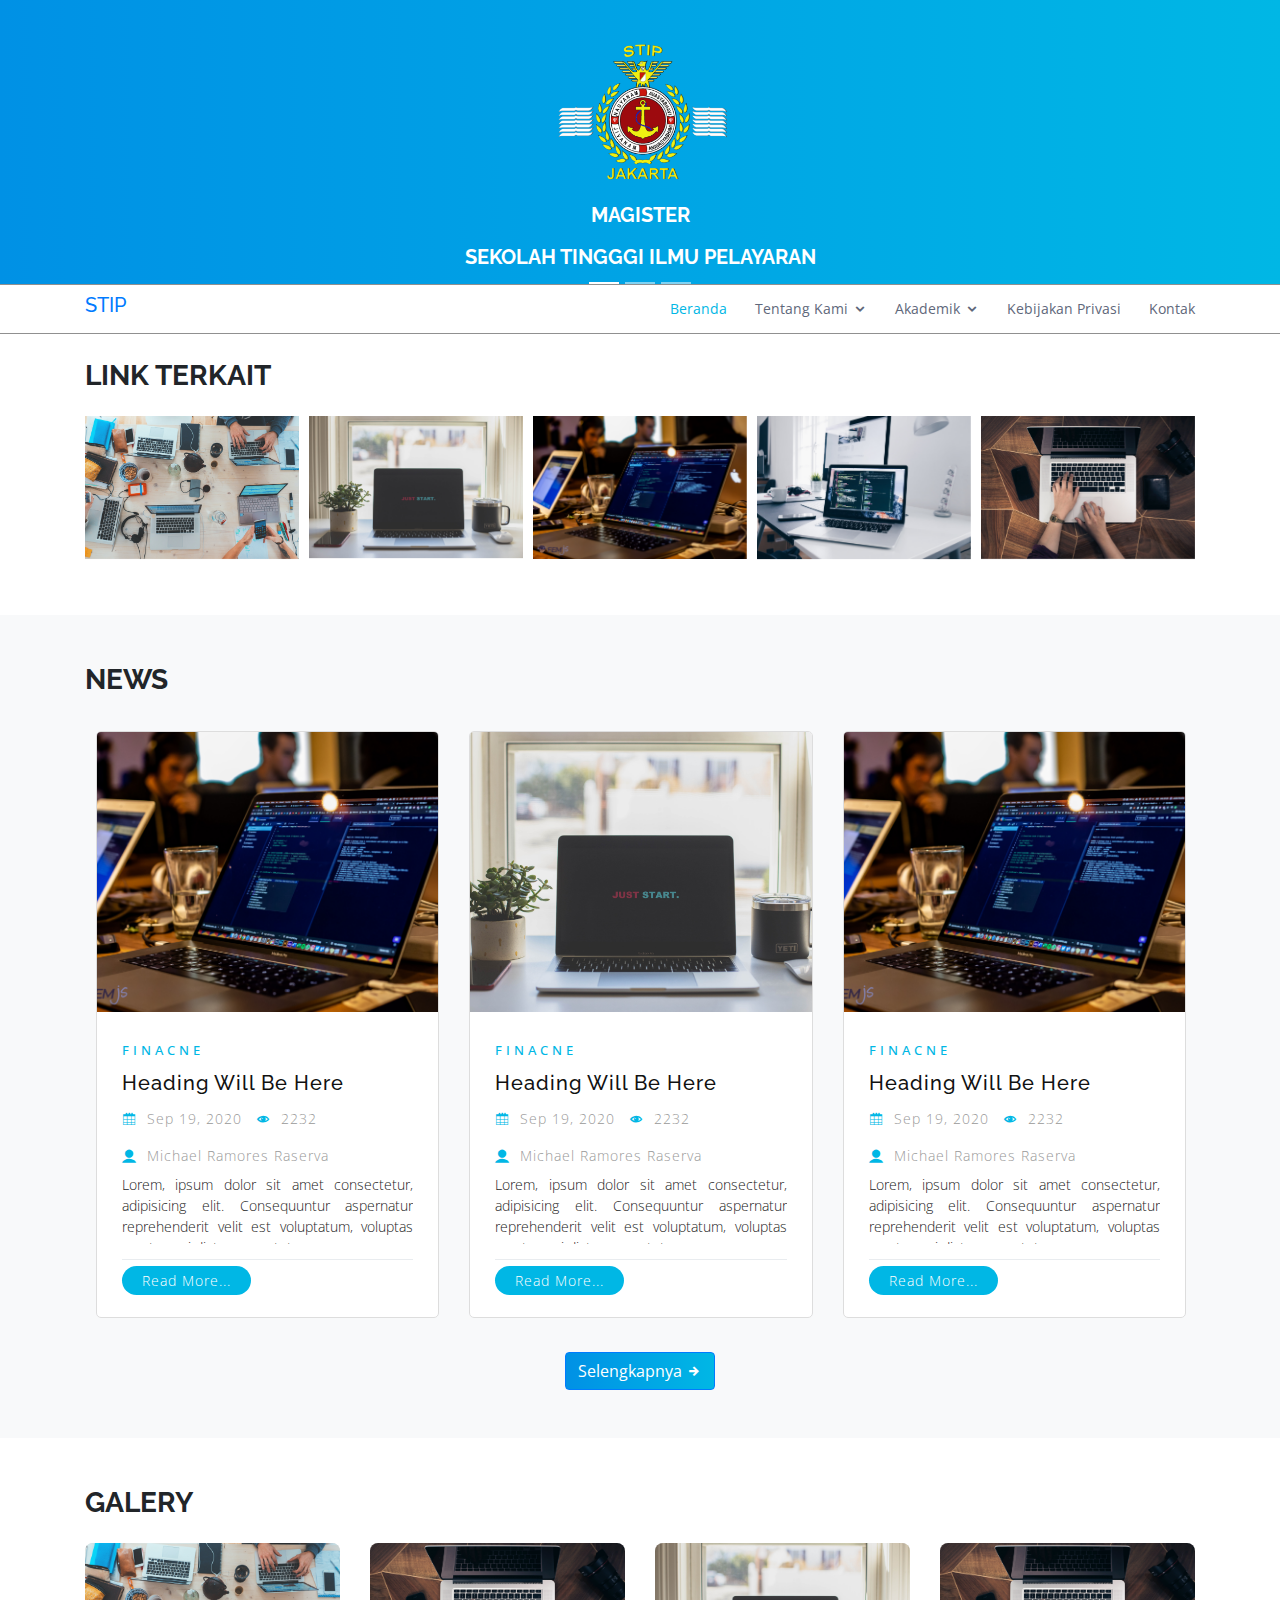
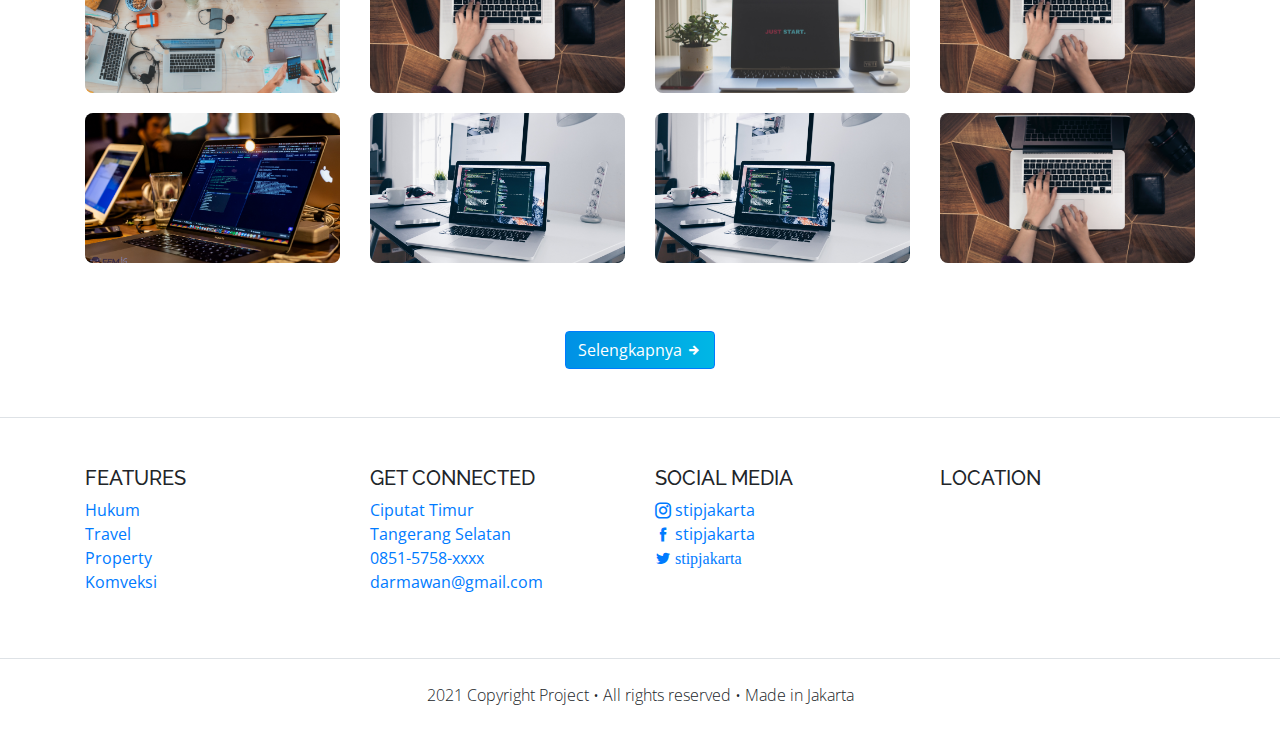
==== commit b8e8f82e: "update" ====
--- a/index.html
+++ b/index.html
@@ -48,7 +48,7 @@
               <ul>
                 <li><a href="sejarah.html">Sejarah</a></li>
                 <li><a href="vm.html">Visi dan Misi</a></li>
-                <li class="drop-down">
+                <!-- <li class="drop-down">
                   <a href="#">Deep Drop Down</a>
                   <ul>
                     <li><a href="#">Deep Drop Down 1</a></li>
@@ -57,7 +57,7 @@
                     <li><a href="#">Deep Drop Down 4</a></li>
                     <li><a href="#">Deep Drop Down 5</a></li>
                   </ul>
-                </li>
+                </li> -->
               </ul>
             </li>
             <li class="drop-down">
@@ -68,7 +68,7 @@
                 <li><a href="animo.html">Animo & Daya Tampung</a></li>
                 <li><a href="biaya.html">Biaya Pendidikan</a></li>
                 <li><a href="jadwal.html">Jadwal Pendaftaran</a></li>
-                <li class="drop-down">
+                <!-- <li class="drop-down">
                   <a href="#">Deep Drop Down</a>
                   <ul>
                     <li><a href="#">Deep Drop Down 1</a></li>
@@ -77,7 +77,7 @@
                     <li><a href="#">Deep Drop Down 4</a></li>
                     <li><a href="#">Deep Drop Down 5</a></li>
                   </ul>
-                </li>
+                </li> -->
               </ul>
             </li>
             <li><a href="kebijakan.html">Kebijakan Privasi</a></li>
@@ -108,7 +108,7 @@
         <div class="carousel-inner">
           <div class="carousel-item active">
             <img
-              src="frontend/images/image1.jpg"
+              src="frontend/images/img1.jpg"
               class="d-block w-100"
               alt="..."
             />
@@ -119,7 +119,7 @@
           </div>
           <div class="carousel-item">
             <img
-              src="frontend/images/image2.jpg"
+              src="frontend/images/img2.jpg"
               class="d-block w-100"
               alt="..."
             />
@@ -130,7 +130,7 @@
           </div>
           <div class="carousel-item">
             <img
-              src="frontend/images/image3.jpg"
+              src="frontend/images/img3.jpg"
               class="d-block w-100"
               alt="..."
             />
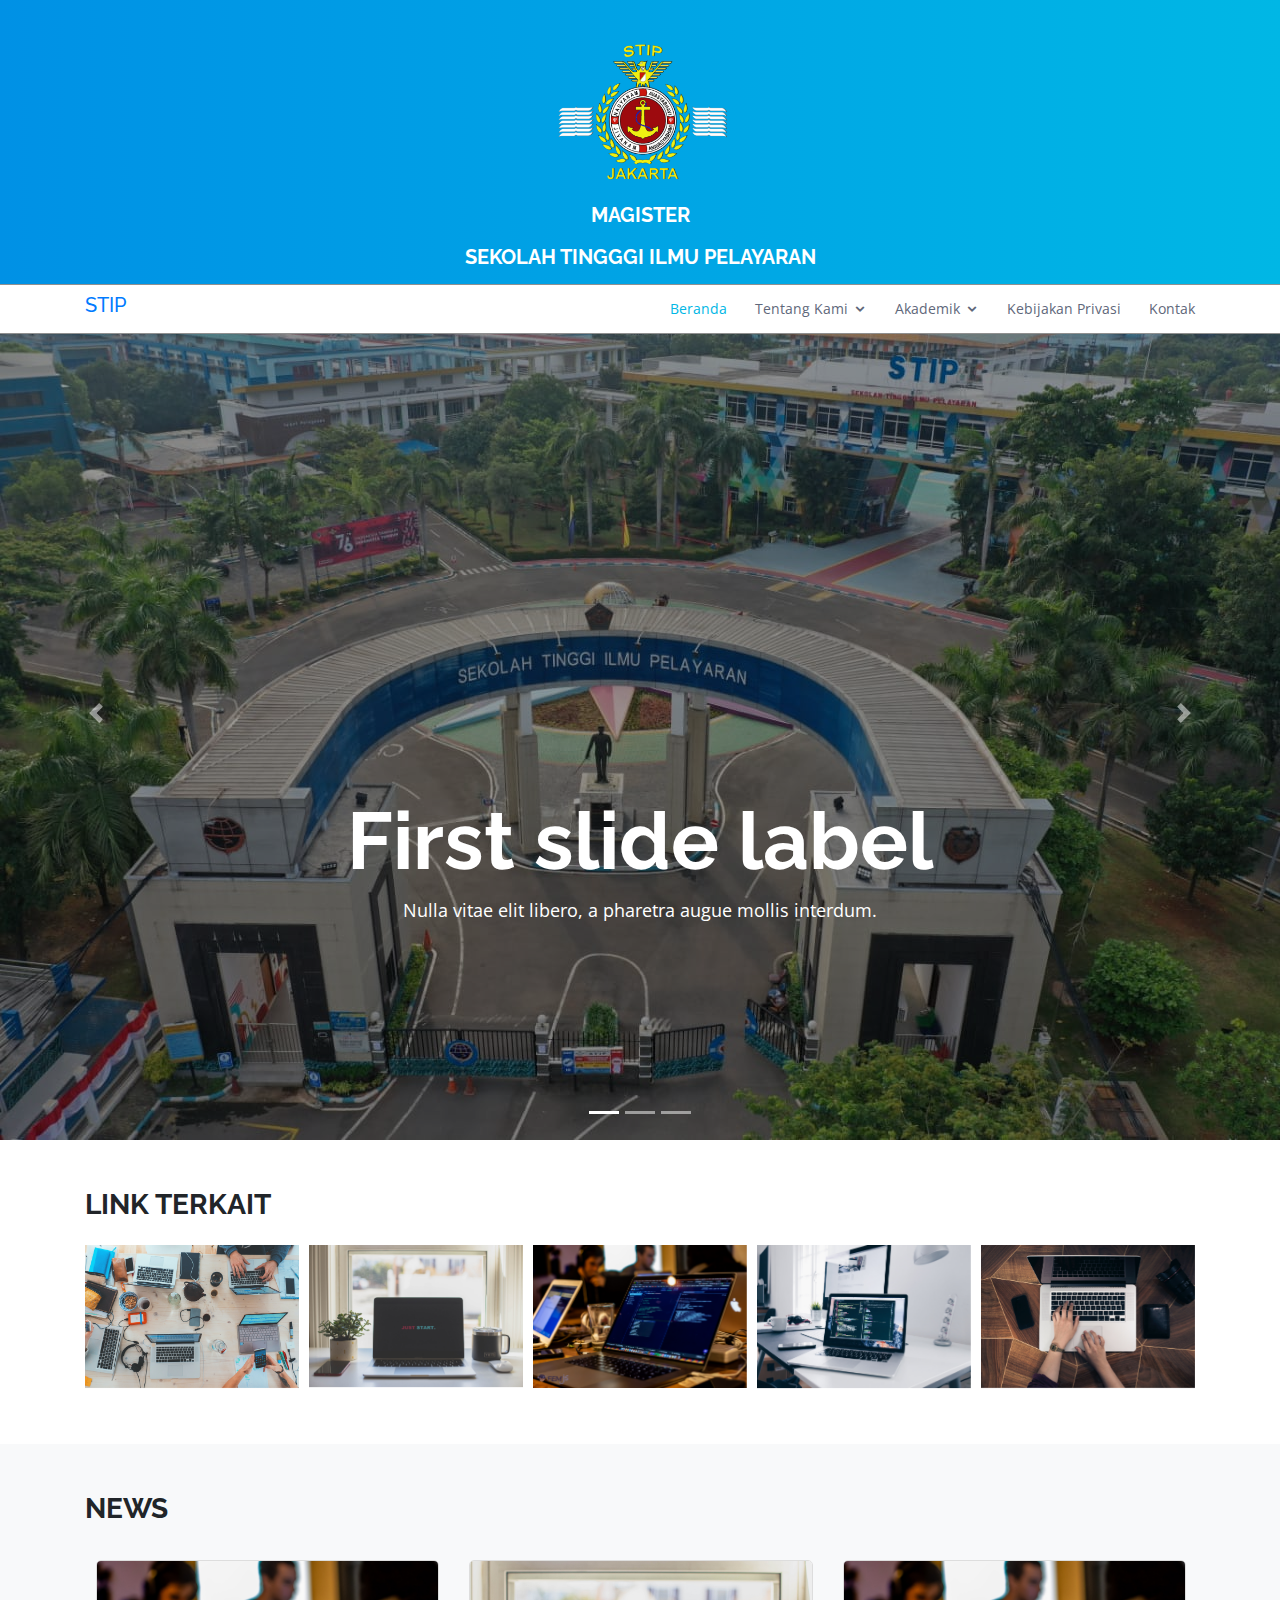
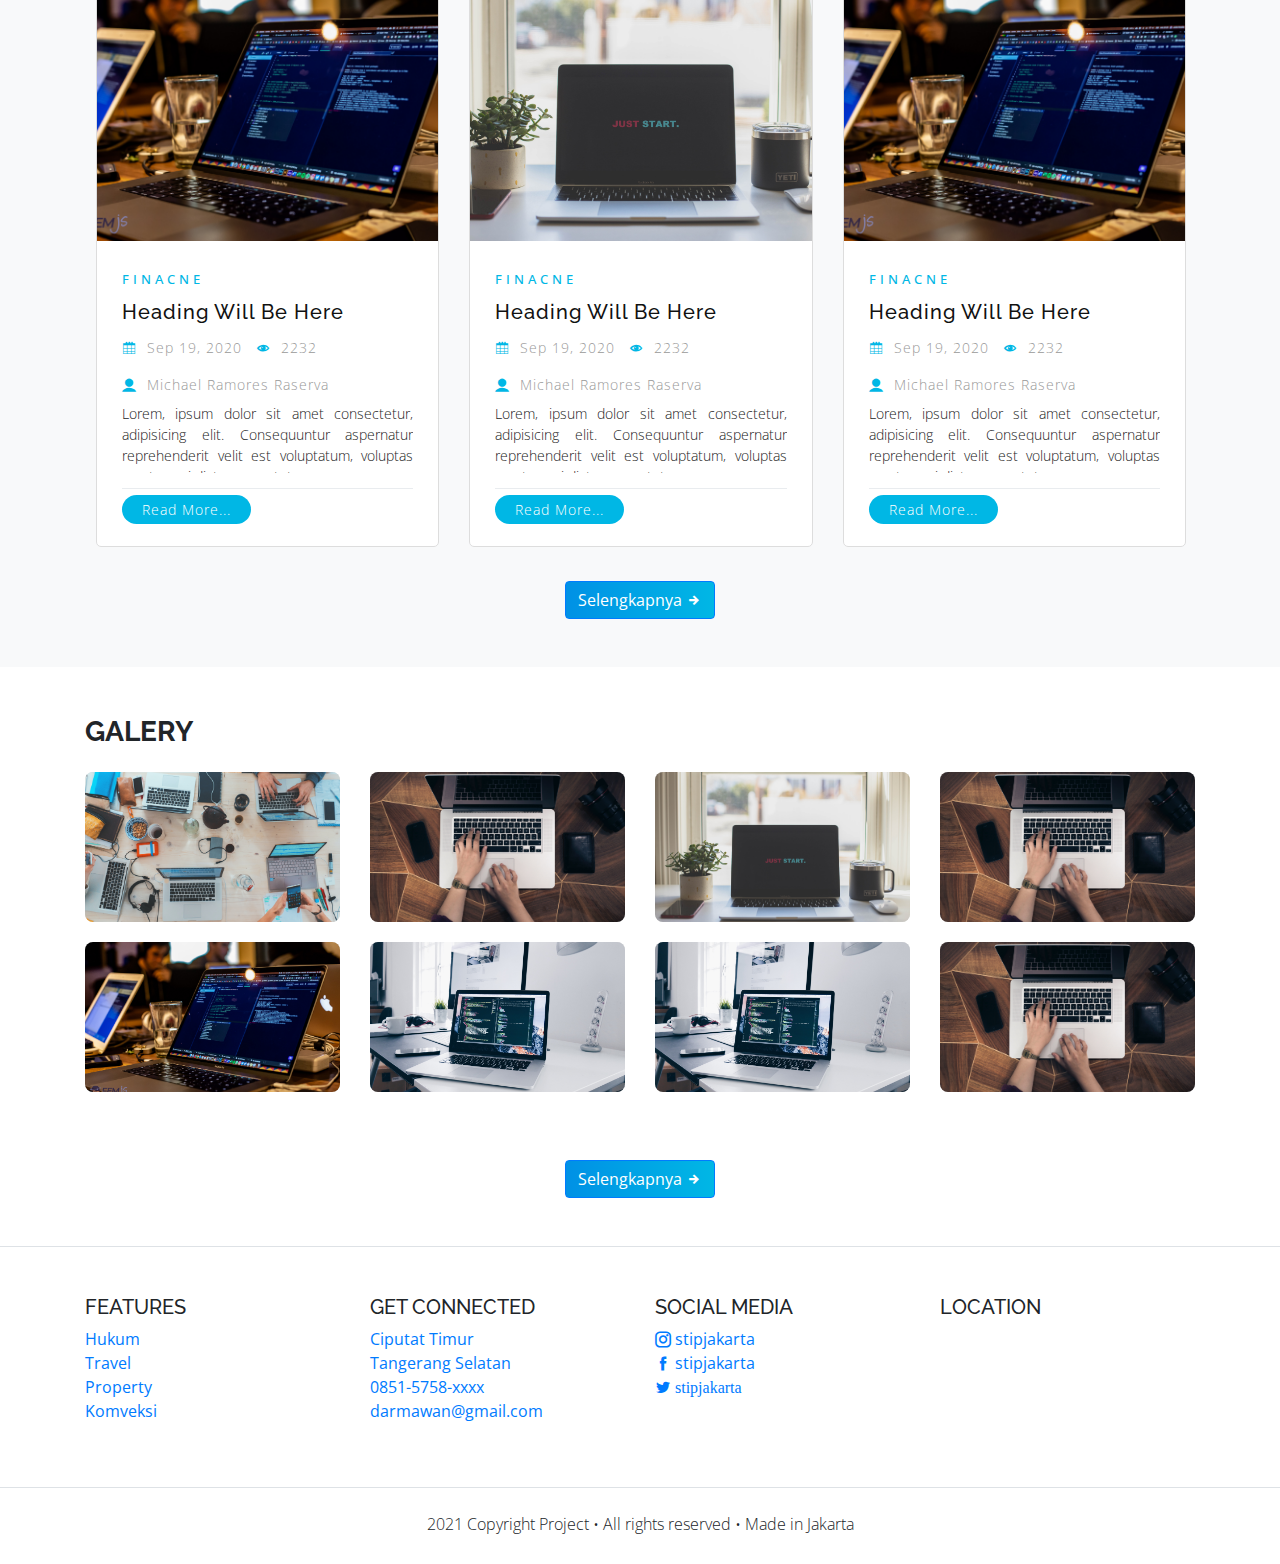
==== commit 18eb5746: "update" ====
--- a/index.html
+++ b/index.html
@@ -108,7 +108,7 @@
         <div class="carousel-inner">
           <div class="carousel-item active">
             <img
-              src="frontend/images/img1.jpg"
+              src="frontend/images/img1.jpeg"
               class="d-block w-100"
               alt="..."
             />
@@ -119,7 +119,7 @@
           </div>
           <div class="carousel-item">
             <img
-              src="frontend/images/img2.jpg"
+              src="frontend/images/img2.jpeg"
               class="d-block w-100"
               alt="..."
             />
@@ -130,7 +130,7 @@
           </div>
           <div class="carousel-item">
             <img
-              src="frontend/images/img3.jpg"
+              src="frontend/images/img3.JPG"
               class="d-block w-100"
               alt="..."
             />
